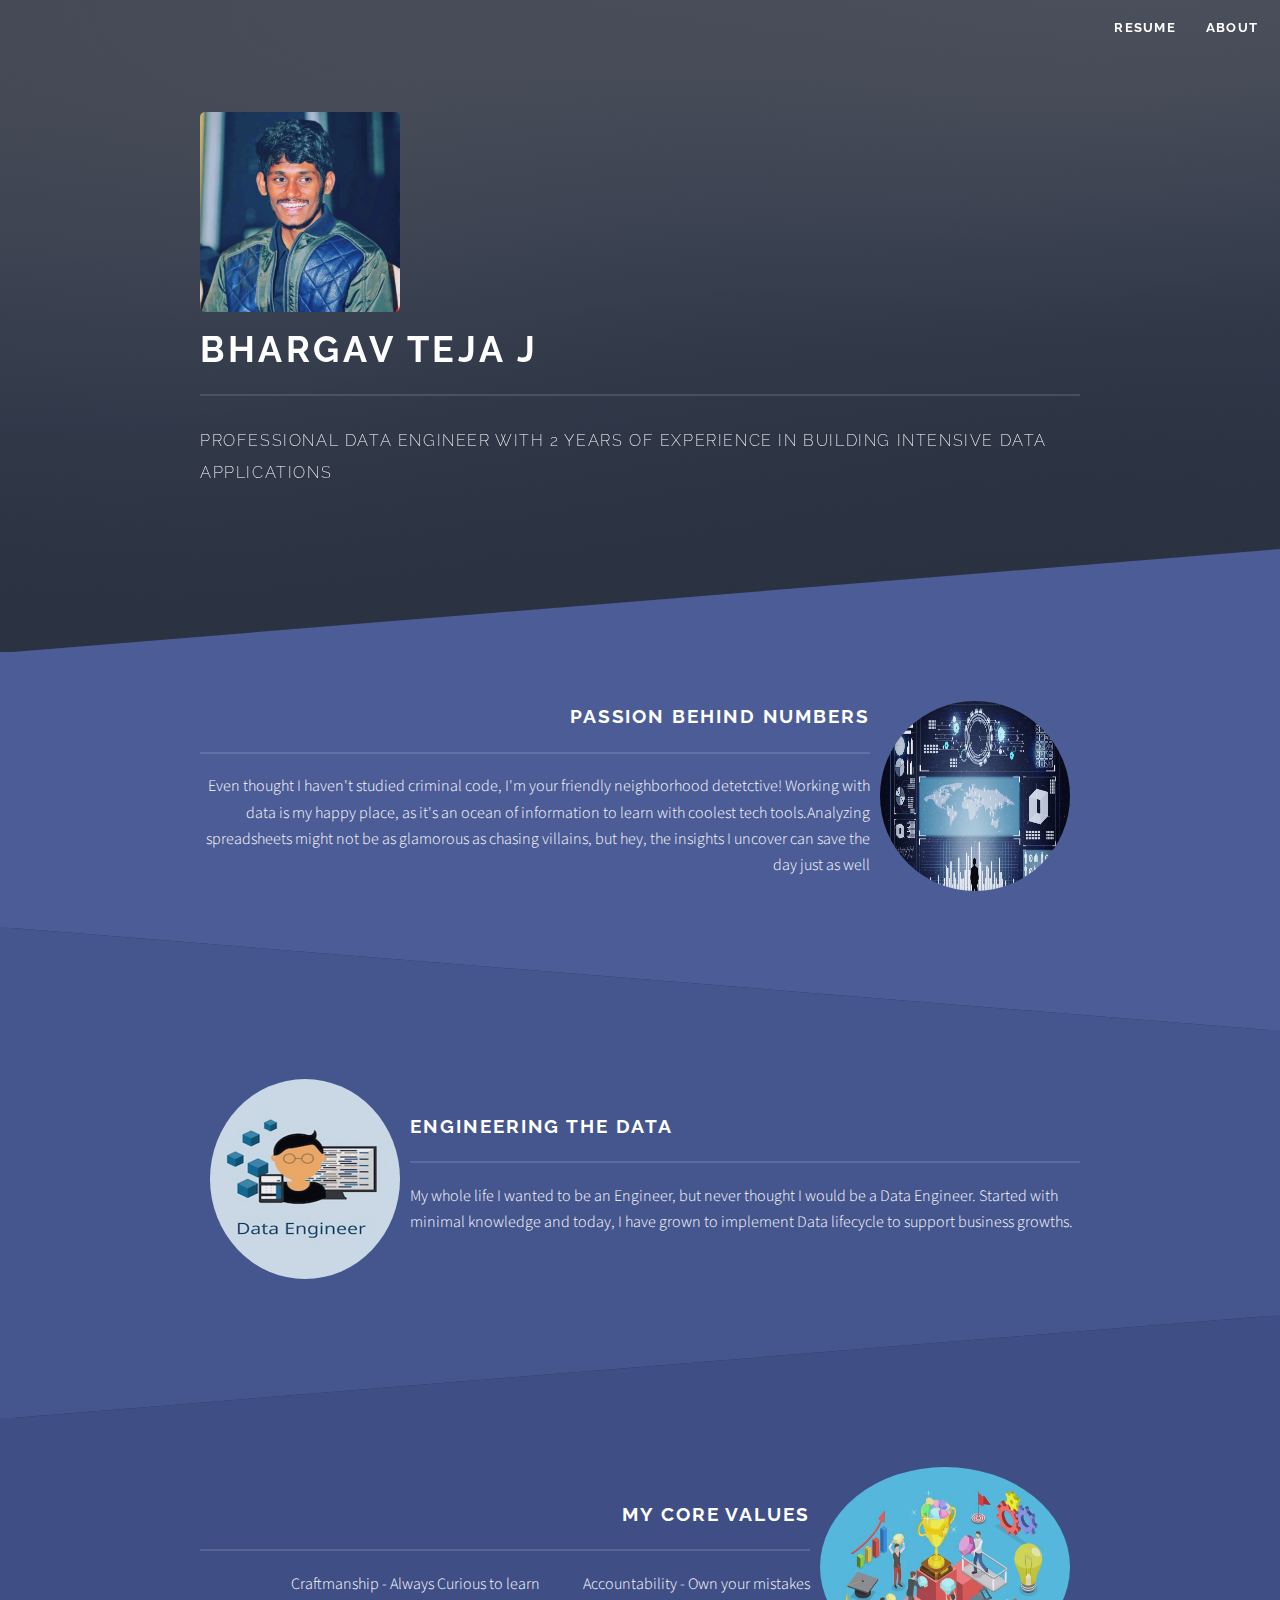
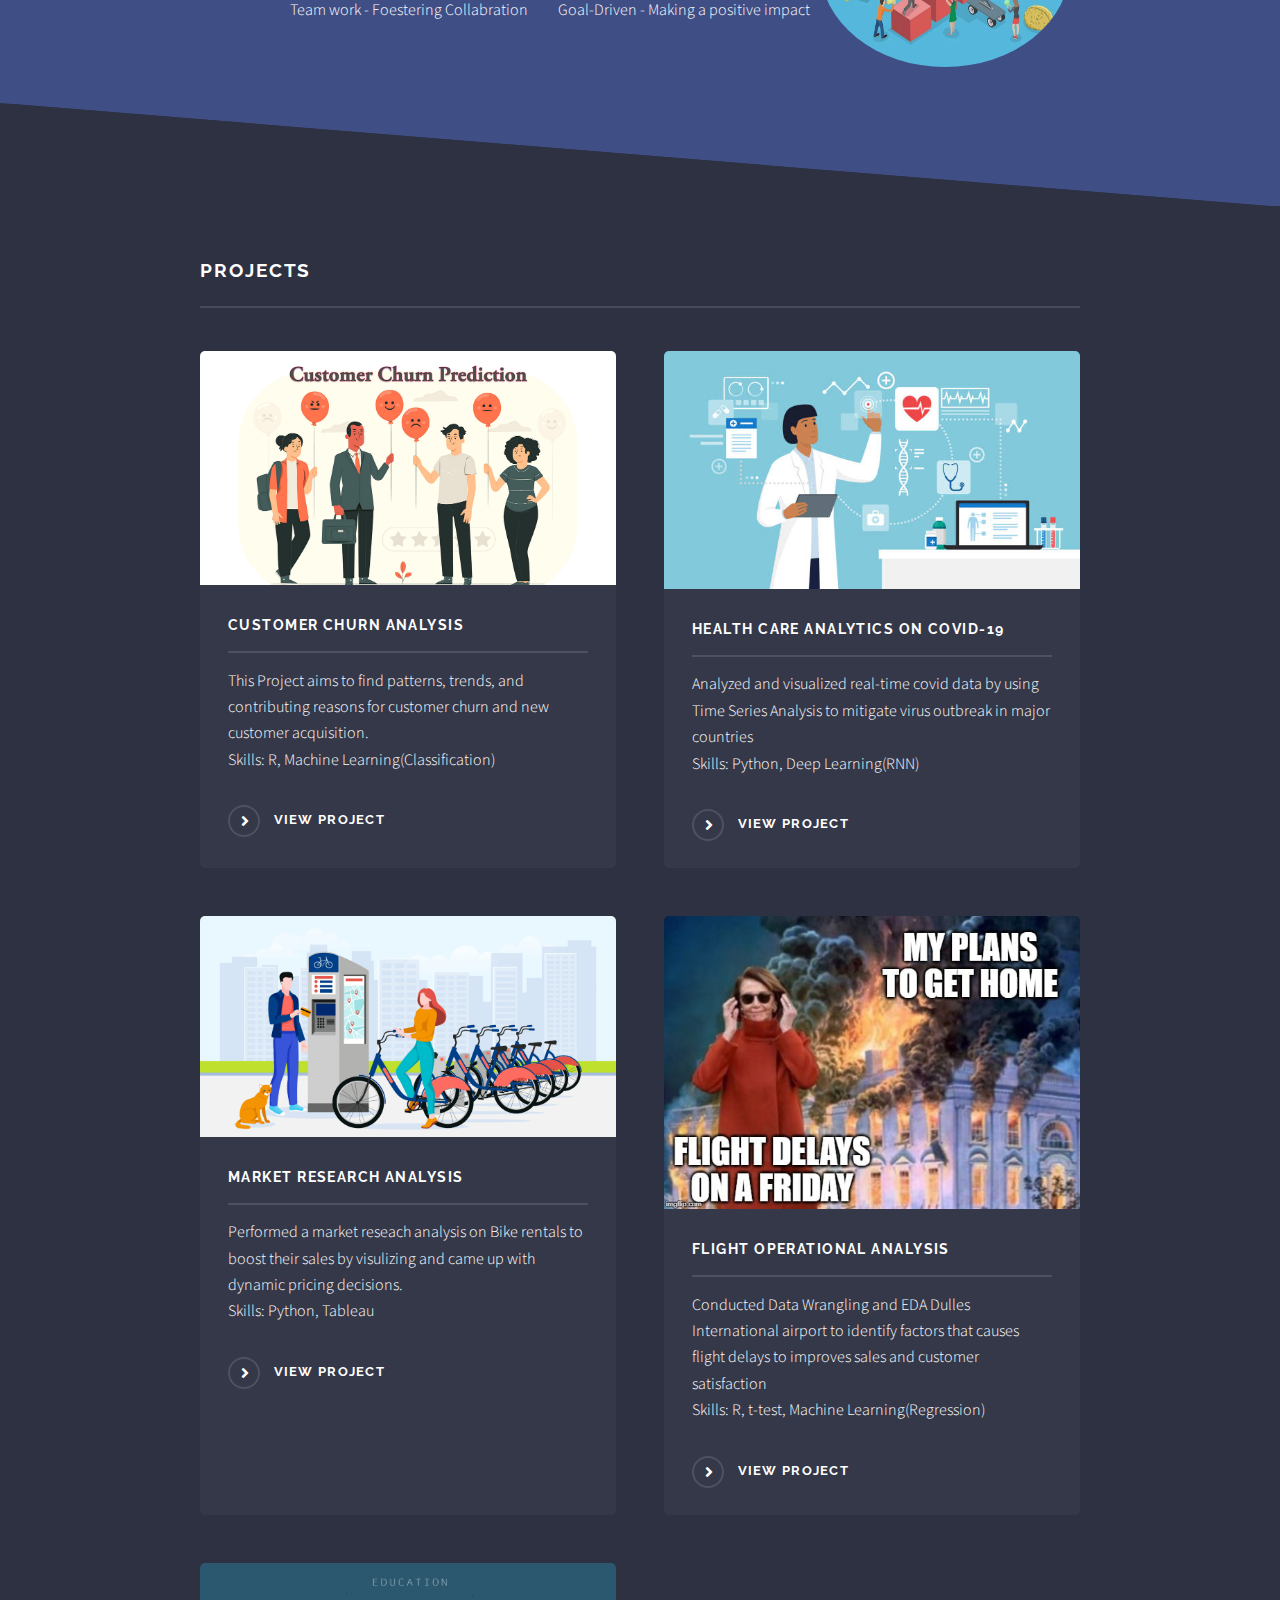
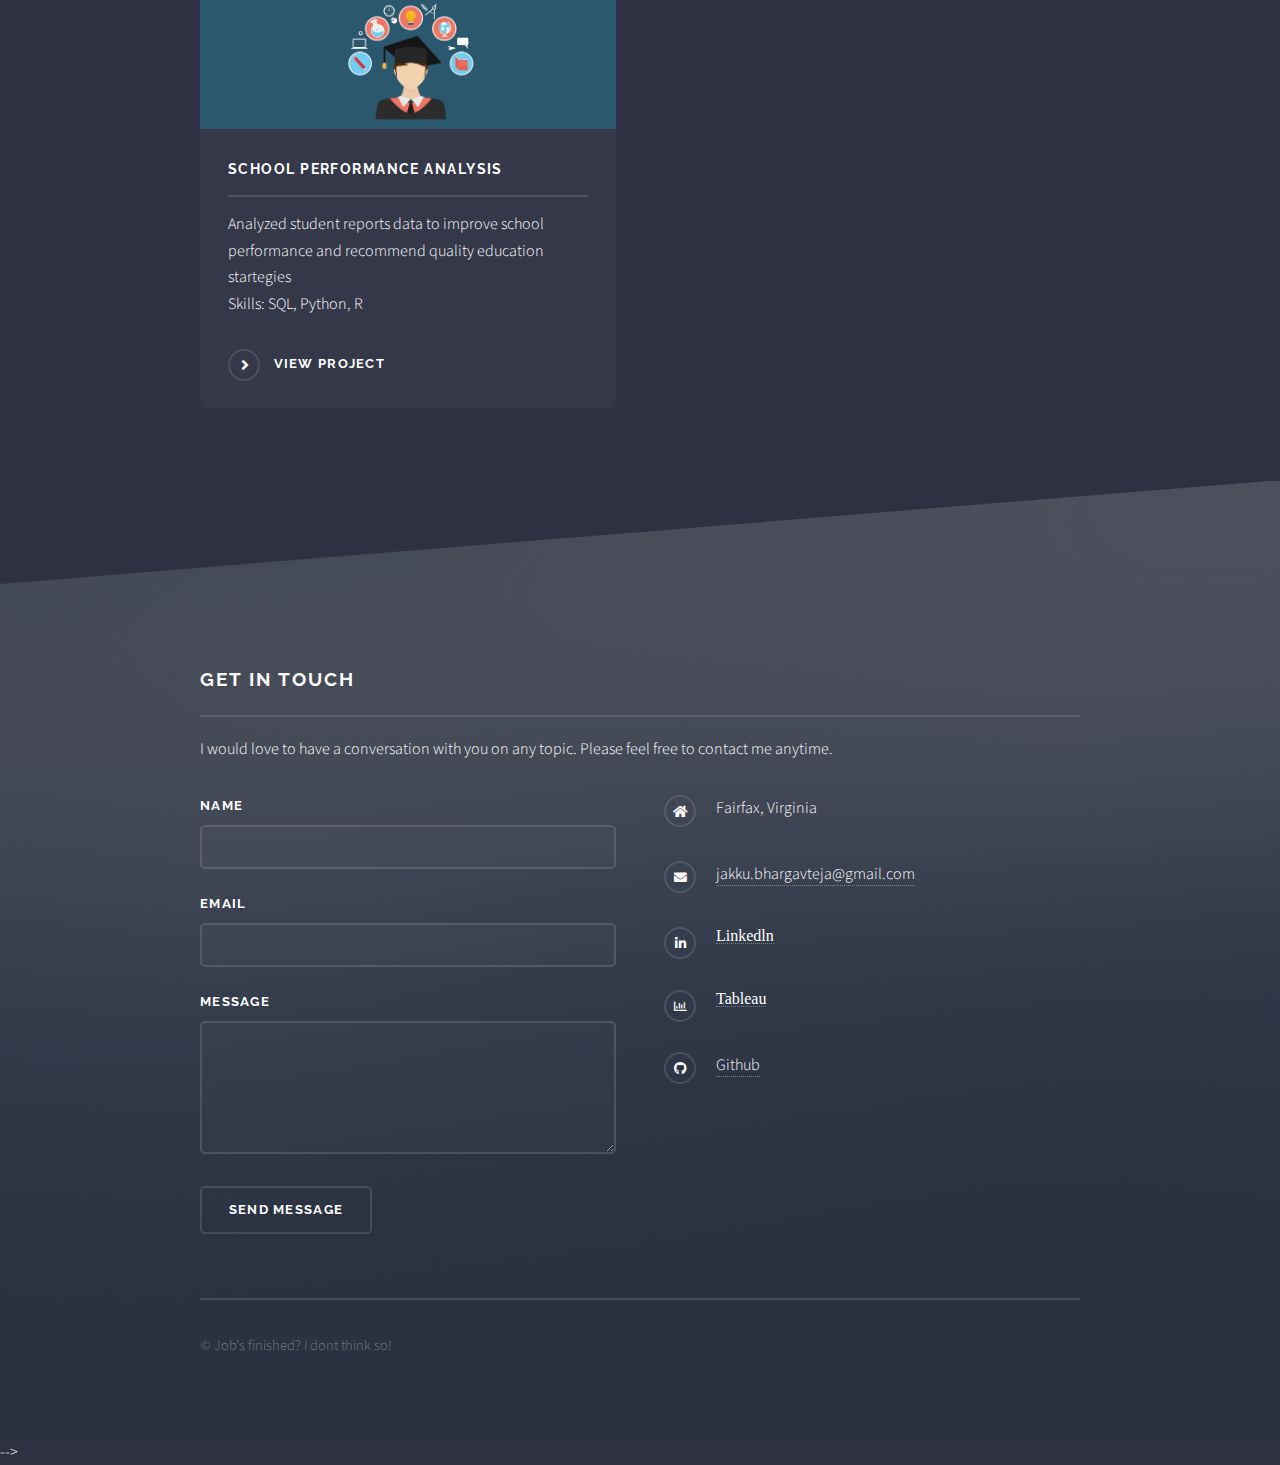
==== index.html @ 0b7c2b97 "Add files via upload" ====
<!DOCTYPE HTML>
<!--
	Solid State by HTML5 UP
	html5up.net | @ajlkn
	Free for personal and commercial use under the CCA 3.0 license (html5up.net/license)
-->
<html>
	<head>
		<title>Bhargav's Portfolio</title>
		<meta charset="utf-8" />
		<meta name="viewport" content="width=device-width, initial-scale=1, user-scalable=no" />
		<link rel="stylesheet" href="assets/css/main.css" />
		<noscript><link rel="stylesheet" href="assets/css/noscript.css" /></noscript>
	</head>
	<body class="is-preload">

		<!-- Page Wrapper -->
			<div id="page-wrapper">

				<!-- Header -->
					<header id="header" class="alt">
						<h1><a href="index.html">Bhargav's Portfolio</a></h1>
						<nav>
							<a href="assets/Files/BhargavTejaJakkuResume_DEE.pdf" download = "BhargavTeja_Resume.pdf">Resume</a>
							<a href="elements.html">About</a>
						</nav>
					</header>

				<!-- Banner -->
					<section id="banner">
						<div class="inner">
							<a href="#" class="image"><img src="images/1708032624668.jpg" alt="" style="width: 200px; height: 200px;" /></a>
							<h2>Bhargav Teja J</h2>
							<p>Professional Data Engineer with 2 years of experience in building intensive Data applications</p>
						</div>
					</section>

				<!-- Wrapper -->
					<section id="wrapper">

						<!-- One -->
							<section id="one" class="wrapper spotlight style1">
								<div class="inner">
									<img src="images/data_dect.webp" alt="" style="width: 190px; height: 190px; border-radius: 60%; margin: 10px; position: relative; top: -10px; opacity: 0.9;" />
									<div class="content">
										<h2 class="major">Passion behind Numbers</h2>
										<p>Even thought I haven't studied criminal code, I'm your friendly neighborhood detetctive! Working with data is my happy place, as it's an ocean of information to learn with coolest tech tools.Analyzing spreadsheets might not be as glamorous as chasing villains, but hey, the insights I uncover can save the day just as well</p>
									</div>
								</div>
							</section>

						<!-- Two -->
							<section id="two" class="wrapper alt spotlight style2">
								<div class="inner">
									<img src="images/Data_eng.png" alt="" style="width: 250px; height: 200px; border-radius: 50%; margin: 10px; top: -10px; position: relative; opacity: 0.9;" />
									<div class="content">
										<h2 class="major">Engineering The Data</h2>
										<p> My whole life I wanted to be an Engineer, but never thought I would be a Data Engineer. Started with minimal knowledge and today, I have grown to implement Data lifecycle to support business growths.</p>
									</div>
								</div>
							</section>

						<!-- Three -->
							<section id="three" class="wrapper spotlight style3">
								<div class="inner">
									<img src="images/core-values-business1.jpg" alt="" style="width: 250px; height: 200px; border-radius: 50%; margin: 10px; top: -10px; position: relative; opacity: 0.9;" />
									<div class="content">
										<h2 class="major">My Core Values</h2>
										<p>Craftmanship - Always Curious to learn &emsp;&ensp;&emsp;Accountability - Own your mistakes<br>Team work - Foestering Collabration &emsp;&ensp; Goal-Driven - Making a positive impact</p>
									</div>
								</div>
							</section>

						<!-- Four -->
							<section id="four" class="wrapper alt style1">
								<div class="inner">
									<h2 class="major">Projects</h2>
									<section class="features">
										<article>
											<a href="#" class="image"><img src="images/Customer_Churn.png" alt="" /></a>
											<h3 class="major">Customer Churn Analysis</h3>
											<p>This Project aims to find patterns, trends, and contributing reasons for customer churn and new customer acquisition.<br> Skills: R, Machine Learning(Classification)</p>
											<a href="https://github.com/BhargavJakku/Customer-Risk-and-Churn-Analysis" target="_blank" rel="noopener noreferrer" class="special">view project</a>
										</article>
										<article>
											<a href="#" class="image"><img src="images/Health_care.jpeg" alt="" /></a>
											<h3 class="major">Health Care Analytics on Covid-19</h3>
											<p> Analyzed and visualized real-time covid data by using Time Series Analysis to mitigate virus outbreak in major countries<br> Skills: Python, Deep Learning(RNN)</p>
											<a href="https://github.com/BhargavJakku/Healthcare-Analytics-on-Covid-19" target="_blank" rel="noopener noreferrer" class="special">View Project</a>
										</article>
										<article>
											<a href="#" class="image"><img src="images/Bike_rental.png" alt="" /></a>
											<h3 class="major">Market Research Analysis</h3>
											<p>Performed a market reseach analysis on Bike rentals to boost their sales by visulizing and came up with dynamic pricing decisions.<br> Skills: Python, Tableau</p>
											<a href="https://public.tableau.com/app/profile/bhargavteja.jakku/viz/MakertAnalyticsonSouelBikeRentals/Dashboard" target="_blank" rel="noopener noreferrer" class="special">View Project</a>
										</article>
										<article>
											<a href="#" class="image"><img src="images/Flight-Delay-memes-about-Nancy.jpg" alt="" /></a>
											<h3 class="major">Flight Operational Analysis</h3>
											<p> Conducted Data Wrangling and EDA Dulles International airport to identify  factors that causes flight delays to improves sales and customer satisfaction<br> Skills: R, t-test, Machine Learning(Regression)</p>
											<a href="https://github.com/BhargavJakku/Flight-Operational-Analysis" target="_blank" rel="noopener noreferrer" class="special">View Project</a>
										</article>
										<article>
											<a href="#" class="image"><img src="images/ed-tech.png" alt="" /></a>
											<h3 class="major">School Performance Analysis</h3>
											<p>Analyzed student reports data to improve school performance and recommend quality education startegies<br> Skills: SQL, Python, R</p>
											<a href="https://github.com/BhargavJakku/School-performance-Analysis" target="_blank" rel="noopener noreferrer" class="special">View Project</a>
										</article>
								</div>
							</section>

					</section>

				<!--Footer-->
					<section id="footer">
						<div class="inner">
							<h2 class="major">Get in touch</h2>
							<p> I would love to have a conversation with you on any topic. Please feel free to contact me anytime.</p>
							<form method="post" action="https://api.web3forms.com/submit" method="POST">
								<div class="fields">
									<input type="hidden" name="access_key" value="57be9aa1-e56a-416b-a1aa-7391b5fc5b4b">
									<div class="field">
										<label for="name">Name</label>
										<input type="text" name="name" id="name" />
									</div>
									<div class="field">
										<label for="email">Email</label>
										<input type="email" name="email" id="email" />
									</div>
									<div class="field">
										<label for="message">Message</label>
										<textarea name="message" id="message" rows="4"></textarea>
									</div>
								</div>
								<ul class="actions">
									<li><input type="submit" value="Send Message" /></li>
								</ul>
							</form>
							<ul class="contact">
								<li class="icon solid fa-home">
									Fairfax, Virginia
								</li>
								<li class="icon solid fa-envelope"><a href="mailto:jakku.bhargavteja@gmail.com">jakku.bhargavteja@gmail.com</a></li>
								<li class="icon brands fab fa-linkedin-in"><a href="https://www.linkedin.com/in/bhargavtejajakku/" target="_blank">Linkedln</a></li> <br>
								<li class="far fa-chart-bar"><a href="https://public.tableau.com/app/profile/bhargavteja.jakku/vizzes" target="_blank">Tableau</a></li>
								<li class="icon brands fa-github"><a href="https://github.com/BhargavJakku" target="_blank">Github</a></li>
							</ul>
							<ul class="copyright">
								<li>&copy; Job's finished? I dont think so!</li>
							</ul>
						</div>
					</section>

			</div> -->

		<!-- Scripts -->
			<script src="assets/js/jquery.min.js"></script>
			<script src="assets/js/jquery.scrollex.min.js"></script>
			<script src="assets/js/browser.min.js"></script>
			<script src="assets/js/breakpoints.min.js"></script>
			<script src="assets/js/util.js"></script>
			<script src="assets/js/main.js"></script>

	</body>
</html>
---- assets/css/main.css ----
@import url(fontawesome-all.min.css);
@import url("https://fonts.googleapis.com/css?family=Raleway:200,700|Source+Sans+Pro:300,600,300italic,600italic");

/*
	Solid State by HTML5 UP
	html5up.net | @ajlkn
	Free for personal and commercial use under the CCA 3.0 license (html5up.net/license)
*/

html, body, div, span, applet, object,
iframe, h1, h2, h3, h4, h5, h6, p, blockquote,
pre, a, abbr, acronym, address, big, cite,
code, del, dfn, em, img, ins, kbd, q, s, samp,
small, strike, strong, sub, sup, tt, var, b,
u, i, center, dl, dt, dd, ol, ul, li, fieldset,
form, label, legend, table, caption, tbody,
tfoot, thead, tr, th, td, article, aside,
canvas, details, embed, figure, figcaption,
footer, header, hgroup, menu, nav, output, ruby,
section, summary, time, mark, audio, video {
	margin: 0;
	padding: 0;
	border: 0;
	font-size: 100%;
	font: inherit;
	vertical-align: baseline;}

article, aside, details, figcaption, figure,
footer, header, hgroup, menu, nav, section {
	display: block;}

body {
	line-height: 1;
}

ol, ul {
	list-style: none;
}

blockquote, q {
	quotes: none;
}

	blockquote:before, blockquote:after, q:before, q:after {
		content: '';
		content: none;
	}

table {
	border-collapse: collapse;
	border-spacing: 0;
}

body {
	-webkit-text-size-adjust: none;
}

mark {
	background-color: transparent;
	color: inherit;
}

input::-moz-focus-inner {
	border: 0;
	padding: 0;
}

input, select, textarea {
	-moz-appearance: none;
	-webkit-appearance: none;
	-ms-appearance: none;
	appearance: none;
}

/* Basic */

	@-ms-viewport {
		width: device-width;
	}

	body {
		-ms-overflow-style: scrollbar;
	}

	@media screen and (max-width: 480px) {

		html, body {
			min-width: 320px;
		}

	}

	html {
		box-sizing: border-box;
	}

	*, *:before, *:after {
		box-sizing: inherit;
	}

	body {
		background-color: #2e3141;
		background-image: linear-gradient(to top, rgba(46, 49, 65, 0.8), rgba(46, 49, 65, 0.8)), url("../../images/bg.jpg");
		background-size: auto,
 cover;
		background-attachment: fixed,
 fixed;
		background-position: center,
 center;
	}

		body.is-preload *, body.is-preload *:before, body.is-preload *:after {
			-moz-animation: none !important;
			-webkit-animation: none !important;
			-ms-animation: none !important;
			animation: none !important;
			-moz-transition: none !important;
			-webkit-transition: none !important;
			-ms-transition: none !important;
			transition: none !important;
		}

/* Type */

	body, input, select, textarea {
		color: #ffffff;
		font-family: "Source Sans Pro", Helvetica, sans-serif;
		font-size: 16.5pt;
		font-weight: 300;
		line-height: 1.65;
	}

		@media screen and (max-width: 1680px) {

			body, input, select, textarea {
				font-size: 13pt;
			}

		}

		@media screen and (max-width: 1280px) {

			body, input, select, textarea {
				font-size: 12pt;
			}

		}

		@media screen and (max-width: 980px) {

			body, input, select, textarea {
				font-size: 12pt;
			}

		}

		@media screen and (max-width: 736px) {

			body, input, select, textarea {
				font-size: 12pt;
			}

		}

		@media screen and (max-width: 480px) {

			body, input, select, textarea {
				font-size: 12pt;
			}

		}

	a {
		-moz-transition: color 0.2s ease-in-out, border-bottom-color 0.2s ease-in-out;
		-webkit-transition: color 0.2s ease-in-out, border-bottom-color 0.2s ease-in-out;
		-ms-transition: color 0.2s ease-in-out, border-bottom-color 0.2s ease-in-out;
		transition: color 0.2s ease-in-out, border-bottom-color 0.2s ease-in-out;
		border-bottom: dotted 1px rgba(255, 255, 255, 0.35);
		color: #ffffff;
		text-decoration: none;
	}

		a:hover {
			border-bottom-color: transparent;
			color: #ffffff !important;
		}

		a.special:not(.button) {
			text-decoration: none;
			border-bottom: 0;
			display: block;
			font-family: Raleway, Helvetica, sans-serif;
			font-size: 0.8em;
			font-weight: 700;
			letter-spacing: 0.1em;
			margin: 0 0 2em 0;
			text-transform: uppercase;
		}

			a.special:not(.button):before {
				-moz-osx-font-smoothing: grayscale;
				-webkit-font-smoothing: antialiased;
				display: inline-block;
				font-style: normal;
				font-variant: normal;
				text-rendering: auto;
				line-height: 1;
				text-transform: none !important;
				font-family: 'Font Awesome 5 Free';
				font-weight: 900;
			}

			a.special:not(.button):before {
				-moz-transition: background-color 0.2s ease-in-out;
				-webkit-transition: background-color 0.2s ease-in-out;
				-ms-transition: background-color 0.2s ease-in-out;
				transition: background-color 0.2s ease-in-out;
				border-radius: 100%;
				border: solid 2px rgba(255, 255, 255, 0.125);
				content: '\f105';
				display: inline-block;
				font-size: 1.25em;
				height: 2em;
				line-height: 1.75em;
				margin-right: 0.85em;
				text-align: center;
				text-indent: 0.15em;
				vertical-align: middle;
				width: 2em;
			}

			a.special:not(.button):hover:before {
				background-color: rgba(255, 255, 255, 0.025);
			}

			a.special:not(.button):active:before {
				background-color: rgba(255, 255, 255, 0.075);
			}

	strong, b {
		color: #ffffff;
		font-weight: 600;
	}

	em, i {
		font-style: italic;
	}

	p {
		margin: 0 0 2em 0;
	}

	h1, h2, h3, h4, h5, h6 {
		color: #ffffff;
		font-family: Raleway, Helvetica, sans-serif;
		font-weight: 700;
		letter-spacing: 0.1em;
		margin: 0 0 1em 0;
		text-transform: uppercase;
	}

		h1 a, h2 a, h3 a, h4 a, h5 a, h6 a {
			color: inherit;
			text-decoration: none;
			border-bottom: 0;
		}

		h1 span, h2 span, h3 span, h4 span, h5 span, h6 span {
			font-weight: 200;
		}

		h1.major, h2.major, h3.major, h4.major, h5.major, h6.major {
			padding-bottom: 1em;
			border-bottom: solid 2px rgba(255, 255, 255, 0.125);
		}

	h2 {
		font-size: 1.2em;
	}

	h3 {
		font-size: 0.9em;
	}

	h4 {
		font-size: 0.7em;
	}

	h5 {
		font-size: 0.7em;
	}

	h6 {
		font-size: 0.7em;
	}

	@media screen and (max-width: 736px) {

		h2 {
			font-size: 1em;
		}

		h3 {
			font-size: 0.8em;
		}

	}

	sub {
		font-size: 0.8em;
		position: relative;
		top: 0.5em;
	}

	sup {
		font-size: 0.8em;
		position: relative;
		top: -0.5em;
	}

	blockquote {
		border-left: solid 4px rgba(255, 255, 255, 0.125);
		font-style: italic;
		margin: 0 0 2em 0;
		padding: 0.5em 0 0.5em 2em;
	}

	code {
		background: rgba(255, 255, 255, 0.025);
		border-radius: 5px;
		border: solid 2px rgba(255, 255, 255, 0.125);
		font-family: "Courier New", monospace;
		font-size: 0.9em;
		margin: 0 0.25em;
		padding: 0.25em 0.65em;
	}

	pre {
		-webkit-overflow-scrolling: touch;
		font-family: "Courier New", monospace;
		font-size: 0.9em;
		margin: 0 0 2em 0;
	}

		pre code {
			display: block;
			line-height: 1.75em;
			padding: 1em 1.5em;
			overflow-x: auto;
		}

	hr {
		border: 0;
		border-bottom: solid 2px rgba(255, 255, 255, 0.125);
		margin: 2.5em 0;
	}

		hr.major {
			margin: 4em 0;
		}

	.align-left {
		text-align: left;
	}

	.align-center {
		text-align: center;
	}

	.align-right {
		text-align: right;
	}

/* Row */

	.row {
		display: flex;
		flex-wrap: wrap;
		box-sizing: border-box;
		align-items: stretch;
	}

		.row > * {
			box-sizing: border-box;
		}

		.row.gtr-uniform > * > :last-child {
			margin-bottom: 0;
		}

		.row.aln-left {
			justify-content: flex-start;
		}

		.row.aln-center {
			justify-content: center;
		}

		.row.aln-right {
			justify-content: flex-end;
		}

		.row.aln-top {
			align-items: flex-start;
		}

		.row.aln-middle {
			align-items: center;
		}

		.row.aln-bottom {
			align-items: flex-end;
		}

		.row > .imp {
			order: -1;
		}

		.row > .col-1 {
			width: 8.33333%;
		}

		.row > .off-1 {
			margin-left: 8.33333%;
		}

		.row > .col-2 {
			width: 16.66667%;
		}

		.row > .off-2 {
			margin-left: 16.66667%;
		}

		.row > .col-3 {
			width: 25%;
		}

		.row > .off-3 {
			margin-left: 25%;
		}

		.row > .col-4 {
			width: 33.33333%;
		}

		.row > .off-4 {
			margin-left: 33.33333%;
		}

		.row > .col-5 {
			width: 41.66667%;
		}

		.row > .off-5 {
			margin-left: 41.66667%;
		}

		.row > .col-6 {
			width: 50%;
		}

		.row > .off-6 {
			margin-left: 50%;
		}

		.row > .col-7 {
			width: 58.33333%;
		}

		.row > .off-7 {
			margin-left: 58.33333%;
		}

		.row > .col-8 {
			width: 66.66667%;
		}

		.row > .off-8 {
			margin-left: 66.66667%;
		}

		.row > .col-9 {
			width: 75%;
		}

		.row > .off-9 {
			margin-left: 75%;
		}

		.row > .col-10 {
			width: 83.33333%;
		}

		.row > .off-10 {
			margin-left: 83.33333%;
		}

		.row > .col-11 {
			width: 91.66667%;
		}

		.row > .off-11 {
			margin-left: 91.66667%;
		}

		.row > .col-12 {
			width: 100%;
		}

		.row > .off-12 {
			margin-left: 100%;
		}

		.row.gtr-0 {
			margin-top: 0;
			margin-left: 0em;
		}

			.row.gtr-0 > * {
				padding: 0 0 0 0em;
			}

			.row.gtr-0.gtr-uniform {
				margin-top: 0em;
			}

				.row.gtr-0.gtr-uniform > * {
					padding-top: 0em;
				}

		.row.gtr-25 {
			margin-top: 0;
			margin-left: -0.4375em;
		}

			.row.gtr-25 > * {
				padding: 0 0 0 0.4375em;
			}

			.row.gtr-25.gtr-uniform {
				margin-top: -0.4375em;
			}

				.row.gtr-25.gtr-uniform > * {
					padding-top: 0.4375em;
				}

		.row.gtr-50 {
			margin-top: 0;
			margin-left: -0.875em;
		}

			.row.gtr-50 > * {
				padding: 0 0 0 0.875em;
			}

			.row.gtr-50.gtr-uniform {
				margin-top: -0.875em;
			}

				.row.gtr-50.gtr-uniform > * {
					padding-top: 0.875em;
				}

		.row {
			margin-top: 0;
			margin-left: -1.75em;
		}

			.row > * {
				padding: 0 0 0 1.75em;
			}

			.row.gtr-uniform {
				margin-top: -1.75em;
			}

				.row.gtr-uniform > * {
					padding-top: 1.75em;
				}

		.row.gtr-150 {
			margin-top: 0;
			margin-left: -2.625em;
		}

			.row.gtr-150 > * {
				padding: 0 0 0 2.625em;
			}

			.row.gtr-150.gtr-uniform {
				margin-top: -2.625em;
			}

				.row.gtr-150.gtr-uniform > * {
					padding-top: 2.625em;
				}

		.row.gtr-200 {
			margin-top: 0;
			margin-left: -3.5em;
		}

			.row.gtr-200 > * {
				padding: 0 0 0 3.5em;
			}

			.row.gtr-200.gtr-uniform {
				margin-top: -3.5em;
			}

				.row.gtr-200.gtr-uniform > * {
					padding-top: 3.5em;
				}

		@media screen and (max-width: 1680px) {

			.row {
				display: flex;
				flex-wrap: wrap;
				box-sizing: border-box;
				align-items: stretch;
			}

				.row > * {
					box-sizing: border-box;
				}

				.row.gtr-uniform > * > :last-child {
					margin-bottom: 0;
				}

				.row.aln-left {
					justify-content: flex-start;
				}

				.row.aln-center {
					justify-content: center;
				}

				.row.aln-right {
					justify-content: flex-end;
				}

				.row.aln-top {
					align-items: flex-start;
				}

				.row.aln-middle {
					align-items: center;
				}

				.row.aln-bottom {
					align-items: flex-end;
				}

				.row > .imp-xlarge {
					order: -1;
				}

				.row > .col-1-xlarge {
					width: 8.33333%;
				}

				.row > .off-1-xlarge {
					margin-left: 8.33333%;
				}

				.row > .col-2-xlarge {
					width: 16.66667%;
				}

				.row > .off-2-xlarge {
					margin-left: 16.66667%;
				}

				.row > .col-3-xlarge {
					width: 25%;
				}

				.row > .off-3-xlarge {
					margin-left: 25%;
				}

				.row > .col-4-xlarge {
					width: 33.33333%;
				}

				.row > .off-4-xlarge {
					margin-left: 33.33333%;
				}

				.row > .col-5-xlarge {
					width: 41.66667%;
				}

				.row > .off-5-xlarge {
					margin-left: 41.66667%;
				}

				.row > .col-6-xlarge {
					width: 50%;
				}

				.row > .off-6-xlarge {
					margin-left: 50%;
				}

				.row > .col-7-xlarge {
					width: 58.33333%;
				}

				.row > .off-7-xlarge {
					margin-left: 58.33333%;
				}

				.row > .col-8-xlarge {
					width: 66.66667%;
				}

				.row > .off-8-xlarge {
					margin-left: 66.66667%;
				}

				.row > .col-9-xlarge {
					width: 75%;
				}

				.row > .off-9-xlarge {
					margin-left: 75%;
				}

				.row > .col-10-xlarge {
					width: 83.33333%;
				}

				.row > .off-10-xlarge {
					margin-left: 83.33333%;
				}

				.row > .col-11-xlarge {
					width: 91.66667%;
				}

				.row > .off-11-xlarge {
					margin-left: 91.66667%;
				}

				.row > .col-12-xlarge {
					width: 100%;
				}

				.row > .off-12-xlarge {
					margin-left: 100%;
				}

				.row.gtr-0 {
					margin-top: 0;
					margin-left: 0em;
				}

					.row.gtr-0 > * {
						padding: 0 0 0 0em;
					}

					.row.gtr-0.gtr-uniform {
						margin-top: 0em;
					}

						.row.gtr-0.gtr-uniform > * {
							padding-top: 0em;
						}

				.row.gtr-25 {
					margin-top: 0;
					margin-left: -0.4375em;
				}

					.row.gtr-25 > * {
						padding: 0 0 0 0.4375em;
					}

					.row.gtr-25.gtr-uniform {
						margin-top: -0.4375em;
					}

						.row.gtr-25.gtr-uniform > * {
							padding-top: 0.4375em;
						}

				.row.gtr-50 {
					margin-top: 0;
					margin-left: -0.875em;
				}

					.row.gtr-50 > * {
						padding: 0 0 0 0.875em;
					}

					.row.gtr-50.gtr-uniform {
						margin-top: -0.875em;
					}

						.row.gtr-50.gtr-uniform > * {
							padding-top: 0.875em;
						}

				.row {
					margin-top: 0;
					margin-left: -1.75em;
				}

					.row > * {
						padding: 0 0 0 1.75em;
					}

					.row.gtr-uniform {
						margin-top: -1.75em;
					}

						.row.gtr-uniform > * {
							padding-top: 1.75em;
						}

				.row.gtr-150 {
					margin-top: 0;
					margin-left: -2.625em;
				}

					.row.gtr-150 > * {
						padding: 0 0 0 2.625em;
					}

					.row.gtr-150.gtr-uniform {
						margin-top: -2.625em;
					}

						.row.gtr-150.gtr-uniform > * {
							padding-top: 2.625em;
						}

				.row.gtr-200 {
					margin-top: 0;
					margin-left: -3.5em;
				}

					.row.gtr-200 > * {
						padding: 0 0 0 3.5em;
					}

					.row.gtr-200.gtr-uniform {
						margin-top: -3.5em;
					}

						.row.gtr-200.gtr-uniform > * {
							padding-top: 3.5em;
						}

		}

		@media screen and (max-width: 1280px) {

			.row {
				display: flex;
				flex-wrap: wrap;
				box-sizing: border-box;
				align-items: stretch;
			}

				.row > * {
					box-sizing: border-box;
				}

				.row.gtr-uniform > * > :last-child {
					margin-bottom: 0;
				}

				.row.aln-left {
					justify-content: flex-start;
				}

				.row.aln-center {
					justify-content: center;
				}

				.row.aln-right {
					justify-content: flex-end;
				}

				.row.aln-top {
					align-items: flex-start;
				}

				.row.aln-middle {
					align-items: center;
				}

				.row.aln-bottom {
					align-items: flex-end;
				}

				.row > .imp-large {
					order: -1;
				}

				.row > .col-1-large {
					width: 8.33333%;
				}

				.row > .off-1-large {
					margin-left: 8.33333%;
				}

				.row > .col-2-large {
					width: 16.66667%;
				}

				.row > .off-2-large {
					margin-left: 16.66667%;
				}

				.row > .col-3-large {
					width: 25%;
				}

				.row > .off-3-large {
					margin-left: 25%;
				}

				.row > .col-4-large {
					width: 33.33333%;
				}

				.row > .off-4-large {
					margin-left: 33.33333%;
				}

				.row > .col-5-large {
					width: 41.66667%;
				}

				.row > .off-5-large {
					margin-left: 41.66667%;
				}

				.row > .col-6-large {
					width: 50%;
				}

				.row > .off-6-large {
					margin-left: 50%;
				}

				.row > .col-7-large {
					width: 58.33333%;
				}

				.row > .off-7-large {
					margin-left: 58.33333%;
				}

				.row > .col-8-large {
					width: 66.66667%;
				}

				.row > .off-8-large {
					margin-left: 66.66667%;
				}

				.row > .col-9-large {
					width: 75%;
				}

				.row > .off-9-large {
					margin-left: 75%;
				}

				.row > .col-10-large {
					width: 83.33333%;
				}

				.row > .off-10-large {
					margin-left: 83.33333%;
				}

				.row > .col-11-large {
					width: 91.66667%;
				}

				.row > .off-11-large {
					margin-left: 91.66667%;
				}

				.row > .col-12-large {
					width: 100%;
				}

				.row > .off-12-large {
					margin-left: 100%;
				}

				.row.gtr-0 {
					margin-top: 0;
					margin-left: 0em;
				}

					.row.gtr-0 > * {
						padding: 0 0 0 0em;
					}

					.row.gtr-0.gtr-uniform {
						margin-top: 0em;
					}

						.row.gtr-0.gtr-uniform > * {
							padding-top: 0em;
						}

				.row.gtr-25 {
					margin-top: 0;
					margin-left: -0.4375em;
				}

					.row.gtr-25 > * {
						padding: 0 0 0 0.4375em;
					}

					.row.gtr-25.gtr-uniform {
						margin-top: -0.4375em;
					}

						.row.gtr-25.gtr-uniform > * {
							padding-top: 0.4375em;
						}

				.row.gtr-50 {
					margin-top: 0;
					margin-left: -0.875em;
				}

					.row.gtr-50 > * {
						padding: 0 0 0 0.875em;
					}

					.row.gtr-50.gtr-uniform {
						margin-top: -0.875em;
					}

						.row.gtr-50.gtr-uniform > * {
							padding-top: 0.875em;
						}

				.row {
					margin-top: 0;
					margin-left: -1.75em;
				}

					.row > * {
						padding: 0 0 0 1.75em;
					}

					.row.gtr-uniform {
						margin-top: -1.75em;
					}

						.row.gtr-uniform > * {
							padding-top: 1.75em;
						}

				.row.gtr-150 {
					margin-top: 0;
					margin-left: -2.625em;
				}

					.row.gtr-150 > * {
						padding: 0 0 0 2.625em;
					}

					.row.gtr-150.gtr-uniform {
						margin-top: -2.625em;
					}

						.row.gtr-150.gtr-uniform > * {
							padding-top: 2.625em;
						}

				.row.gtr-200 {
					margin-top: 0;
					margin-left: -3.5em;
				}

					.row.gtr-200 > * {
						padding: 0 0 0 3.5em;
					}

					.row.gtr-200.gtr-uniform {
						margin-top: -3.5em;
					}

						.row.gtr-200.gtr-uniform > * {
							padding-top: 3.5em;
						}

		}

		@media screen and (max-width: 980px) {

			.row {
				display: flex;
				flex-wrap: wrap;
				box-sizing: border-box;
				align-items: stretch;
			}

				.row > * {
					box-sizing: border-box;
				}

				.row.gtr-uniform > * > :last-child {
					margin-bottom: 0;
				}

				.row.aln-left {
					justify-content: flex-start;
				}

				.row.aln-center {
					justify-content: center;
				}

				.row.aln-right {
					justify-content: flex-end;
				}

				.row.aln-top {
					align-items: flex-start;
				}

				.row.aln-middle {
					align-items: center;
				}

				.row.aln-bottom {
					align-items: flex-end;
				}

				.row > .imp-medium {
					order: -1;
				}

				.row > .col-1-medium {
					width: 8.33333%;
				}

				.row > .off-1-medium {
					margin-left: 8.33333%;
				}

				.row > .col-2-medium {
					width: 16.66667%;
				}

				.row > .off-2-medium {
					margin-left: 16.66667%;
				}

				.row > .col-3-medium {
					width: 25%;
				}

				.row > .off-3-medium {
					margin-left: 25%;
				}

				.row > .col-4-medium {
					width: 33.33333%;
				}

				.row > .off-4-medium {
					margin-left: 33.33333%;
				}

				.row > .col-5-medium {
					width: 41.66667%;
				}

				.row > .off-5-medium {
					margin-left: 41.66667%;
				}

				.row > .col-6-medium {
					width: 50%;
				}

				.row > .off-6-medium {
					margin-left: 50%;
				}

				.row > .col-7-medium {
					width: 58.33333%;
				}

				.row > .off-7-medium {
					margin-left: 58.33333%;
				}

				.row > .col-8-medium {
					width: 66.66667%;
				}

				.row > .off-8-medium {
					margin-left: 66.66667%;
				}

				.row > .col-9-medium {
					width: 75%;
				}

				.row > .off-9-medium {
					margin-left: 75%;
				}

				.row > .col-10-medium {
					width: 83.33333%;
				}

				.row > .off-10-medium {
					margin-left: 83.33333%;
				}

				.row > .col-11-medium {
					width: 91.66667%;
				}

				.row > .off-11-medium {
					margin-left: 91.66667%;
				}

				.row > .col-12-medium {
					width: 100%;
				}

				.row > .off-12-medium {
					margin-left: 100%;
				}

				.row.gtr-0 {
					margin-top: 0;
					margin-left: 0em;
				}

					.row.gtr-0 > * {
						padding: 0 0 0 0em;
					}

					.row.gtr-0.gtr-uniform {
						margin-top: 0em;
					}

						.row.gtr-0.gtr-uniform > * {
							padding-top: 0em;
						}

				.row.gtr-25 {
					margin-top: 0;
					margin-left: -0.4375em;
				}

					.row.gtr-25 > * {
						padding: 0 0 0 0.4375em;
					}

					.row.gtr-25.gtr-uniform {
						margin-top: -0.4375em;
					}

						.row.gtr-25.gtr-uniform > * {
							padding-top: 0.4375em;
						}

				.row.gtr-50 {
					margin-top: 0;
					margin-left: -0.875em;
				}

					.row.gtr-50 > * {
						padding: 0 0 0 0.875em;
					}

					.row.gtr-50.gtr-uniform {
						margin-top: -0.875em;
					}

						.row.gtr-50.gtr-uniform > * {
							padding-top: 0.875em;
						}

				.row {
					margin-top: 0;
					margin-left: -1.75em;
				}

					.row > * {
						padding: 0 0 0 1.75em;
					}

					.row.gtr-uniform {
						margin-top: -1.75em;
					}

						.row.gtr-uniform > * {
							padding-top: 1.75em;
						}

				.row.gtr-150 {
					margin-top: 0;
					margin-left: -2.625em;
				}

					.row.gtr-150 > * {
						padding: 0 0 0 2.625em;
					}

					.row.gtr-150.gtr-uniform {
						margin-top: -2.625em;
					}

						.row.gtr-150.gtr-uniform > * {
							padding-top: 2.625em;
						}

				.row.gtr-200 {
					margin-top: 0;
					margin-left: -3.5em;
				}

					.row.gtr-200 > * {
						padding: 0 0 0 3.5em;
					}

					.row.gtr-200.gtr-uniform {
						margin-top: -3.5em;
					}

						.row.gtr-200.gtr-uniform > * {
							padding-top: 3.5em;
						}

		}

		@media screen and (max-width: 736px) {

			.row {
				display: flex;
				flex-wrap: wrap;
				box-sizing: border-box;
				align-items: stretch;
			}

				.row > * {
					box-sizing: border-box;
				}

				.row.gtr-uniform > * > :last-child {
					margin-bottom: 0;
				}

				.row.aln-left {
					justify-content: flex-start;
				}

				.row.aln-center {
					justify-content: center;
				}

				.row.aln-right {
					justify-content: flex-end;
				}

				.row.aln-top {
					align-items: flex-start;
				}

				.row.aln-middle {
					align-items: center;
				}

				.row.aln-bottom {
					align-items: flex-end;
				}

				.row > .imp-small {
					order: -1;
				}

				.row > .col-1-small {
					width: 8.33333%;
				}

				.row > .off-1-small {
					margin-left: 8.33333%;
				}

				.row > .col-2-small {
					width: 16.66667%;
				}

				.row > .off-2-small {
					margin-left: 16.66667%;
				}

				.row > .col-3-small {
					width: 25%;
				}

				.row > .off-3-small {
					margin-left: 25%;
				}

				.row > .col-4-small {
					width: 33.33333%;
				}

				.row > .off-4-small {
					margin-left: 33.33333%;
				}

				.row > .col-5-small {
					width: 41.66667%;
				}

				.row > .off-5-small {
					margin-left: 41.66667%;
				}

				.row > .col-6-small {
					width: 50%;
				}

				.row > .off-6-small {
					margin-left: 50%;
				}

				.row > .col-7-small {
					width: 58.33333%;
				}

				.row > .off-7-small {
					margin-left: 58.33333%;
				}

				.row > .col-8-small {
					width: 66.66667%;
				}

				.row > .off-8-small {
					margin-left: 66.66667%;
				}

				.row > .col-9-small {
					width: 75%;
				}

				.row > .off-9-small {
					margin-left: 75%;
				}

				.row > .col-10-small {
					width: 83.33333%;
				}

				.row > .off-10-small {
					margin-left: 83.33333%;
				}

				.row > .col-11-small {
					width: 91.66667%;
				}

				.row > .off-11-small {
					margin-left: 91.66667%;
				}

				.row > .col-12-small {
					width: 100%;
				}

				.row > .off-12-small {
					margin-left: 100%;
				}

				.row.gtr-0 {
					margin-top: 0;
					margin-left: 0em;
				}

					.row.gtr-0 > * {
						padding: 0 0 0 0em;
					}

					.row.gtr-0.gtr-uniform {
						margin-top: 0em;
					}

						.row.gtr-0.gtr-uniform > * {
							padding-top: 0em;
						}

				.row.gtr-25 {
					margin-top: 0;
					margin-left: -0.3125em;
				}

					.row.gtr-25 > * {
						padding: 0 0 0 0.3125em;
					}

					.row.gtr-25.gtr-uniform {
						margin-top: -0.3125em;
					}

						.row.gtr-25.gtr-uniform > * {
							padding-top: 0.3125em;
						}

				.row.gtr-50 {
					margin-top: 0;
					margin-left: -0.625em;
				}

					.row.gtr-50 > * {
						padding: 0 0 0 0.625em;
					}

					.row.gtr-50.gtr-uniform {
						margin-top: -0.625em;
					}

						.row.gtr-50.gtr-uniform > * {
							padding-top: 0.625em;
						}

				.row {
					margin-top: 0;
					margin-left: -1.25em;
				}

					.row > * {
						padding: 0 0 0 1.25em;
					}

					.row.gtr-uniform {
						margin-top: -1.25em;
					}

						.row.gtr-uniform > * {
							padding-top: 1.25em;
						}

				.row.gtr-150 {
					margin-top: 0;
					margin-left: -1.875em;
				}

					.row.gtr-150 > * {
						padding: 0 0 0 1.875em;
					}

					.row.gtr-150.gtr-uniform {
						margin-top: -1.875em;
					}

						.row.gtr-150.gtr-uniform > * {
							padding-top: 1.875em;
						}

				.row.gtr-200 {
					margin-top: 0;
					margin-left: -2.5em;
				}

					.row.gtr-200 > * {
						padding: 0 0 0 2.5em;
					}

					.row.gtr-200.gtr-uniform {
						margin-top: -2.5em;
					}

						.row.gtr-200.gtr-uniform > * {
							padding-top: 2.5em;
						}

		}

		@media screen and (max-width: 480px) {

			.row {
				display: flex;
				flex-wrap: wrap;
				box-sizing: border-box;
				align-items: stretch;
			}

				.row > * {
					box-sizing: border-box;
				}

				.row.gtr-uniform > * > :last-child {
					margin-bottom: 0;
				}

				.row.aln-left {
					justify-content: flex-start;
				}

				.row.aln-center {
					justify-content: center;
				}

				.row.aln-right {
					justify-content: flex-end;
				}

				.row.aln-top {
					align-items: flex-start;
				}

				.row.aln-middle {
					align-items: center;
				}

				.row.aln-bottom {
					align-items: flex-end;
				}

				.row > .imp-xsmall {
					order: -1;
				}

				.row > .col-1-xsmall {
					width: 8.33333%;
				}

				.row > .off-1-xsmall {
					margin-left: 8.33333%;
				}

				.row > .col-2-xsmall {
					width: 16.66667%;
				}

				.row > .off-2-xsmall {
					margin-left: 16.66667%;
				}

				.row > .col-3-xsmall {
					width: 25%;
				}

				.row > .off-3-xsmall {
					margin-left: 25%;
				}

				.row > .col-4-xsmall {
					width: 33.33333%;
				}

				.row > .off-4-xsmall {
					margin-left: 33.33333%;
				}

				.row > .col-5-xsmall {
					width: 41.66667%;
				}

				.row > .off-5-xsmall {
					margin-left: 41.66667%;
				}

				.row > .col-6-xsmall {
					width: 50%;
				}

				.row > .off-6-xsmall {
					margin-left: 50%;
				}

				.row > .col-7-xsmall {
					width: 58.33333%;
				}

				.row > .off-7-xsmall {
					margin-left: 58.33333%;
				}

				.row > .col-8-xsmall {
					width: 66.66667%;
				}

				.row > .off-8-xsmall {
					margin-left: 66.66667%;
				}

				.row > .col-9-xsmall {
					width: 75%;
				}

				.row > .off-9-xsmall {
					margin-left: 75%;
				}

				.row > .col-10-xsmall {
					width: 83.33333%;
				}

				.row > .off-10-xsmall {
					margin-left: 83.33333%;
				}

				.row > .col-11-xsmall {
					width: 91.66667%;
				}

				.row > .off-11-xsmall {
					margin-left: 91.66667%;
				}

				.row > .col-12-xsmall {
					width: 100%;
				}

				.row > .off-12-xsmall {
					margin-left: 100%;
				}

				.row.gtr-0 {
					margin-top: 0;
					margin-left: 0em;
				}

					.row.gtr-0 > * {
						padding: 0 0 0 0em;
					}

					.row.gtr-0.gtr-uniform {
						margin-top: 0em;
					}

						.row.gtr-0.gtr-uniform > * {
							padding-top: 0em;
						}

				.row.gtr-25 {
					margin-top: 0;
					margin-left: -0.3125em;
				}

					.row.gtr-25 > * {
						padding: 0 0 0 0.3125em;
					}

					.row.gtr-25.gtr-uniform {
						margin-top: -0.3125em;
					}

						.row.gtr-25.gtr-uniform > * {
							padding-top: 0.3125em;
						}

				.row.gtr-50 {
					margin-top: 0;
					margin-left: -0.625em;
				}

					.row.gtr-50 > * {
						padding: 0 0 0 0.625em;
					}

					.row.gtr-50.gtr-uniform {
						margin-top: -0.625em;
					}

						.row.gtr-50.gtr-uniform > * {
							padding-top: 0.625em;
						}

				.row {
					margin-top: 0;
					margin-left: -1.25em;
				}

					.row > * {
						padding: 0 0 0 1.25em;
					}

					.row.gtr-uniform {
						margin-top: -1.25em;
					}

						.row.gtr-uniform > * {
							padding-top: 1.25em;
						}

				.row.gtr-150 {
					margin-top: 0;
					margin-left: -1.875em;
				}

					.row.gtr-150 > * {
						padding: 0 0 0 1.875em;
					}

					.row.gtr-150.gtr-uniform {
						margin-top: -1.875em;
					}

						.row.gtr-150.gtr-uniform > * {
							padding-top: 1.875em;
						}

				.row.gtr-200 {
					margin-top: 0;
					margin-left: -2.5em;
				}

					.row.gtr-200 > * {
						padding: 0 0 0 2.5em;
					}

					.row.gtr-200.gtr-uniform {
						margin-top: -2.5em;
					}

						.row.gtr-200.gtr-uniform > * {
							padding-top: 2.5em;
						}

		}

		@media screen and (max-width: 360px) {

			.row {
				display: flex;
				flex-wrap: wrap;
				box-sizing: border-box;
				align-items: stretch;
			}

				.row > * {
					box-sizing: border-box;
				}

				.row.gtr-uniform > * > :last-child {
					margin-bottom: 0;
				}

				.row.aln-left {
					justify-content: flex-start;
				}

				.row.aln-center {
					justify-content: center;
				}

				.row.aln-right {
					justify-content: flex-end;
				}

				.row.aln-top {
					align-items: flex-start;
				}

				.row.aln-middle {
					align-items: center;
				}

				.row.aln-bottom {
					align-items: flex-end;
				}

				.row > .imp-xxsmall {
					order: -1;
				}

				.row > .col-1-xxsmall {
					width: 8.33333%;
				}

				.row > .off-1-xxsmall {
					margin-left: 8.33333%;
				}

				.row > .col-2-xxsmall {
					width: 16.66667%;
				}

				.row > .off-2-xxsmall {
					margin-left: 16.66667%;
				}

				.row > .col-3-xxsmall {
					width: 25%;
				}

				.row > .off-3-xxsmall {
					margin-left: 25%;
				}

				.row > .col-4-xxsmall {
					width: 33.33333%;
				}

				.row > .off-4-xxsmall {
					margin-left: 33.33333%;
				}

				.row > .col-5-xxsmall {
					width: 41.66667%;
				}

				.row > .off-5-xxsmall {
					margin-left: 41.66667%;
				}

				.row > .col-6-xxsmall {
					width: 50%;
				}

				.row > .off-6-xxsmall {
					margin-left: 50%;
				}

				.row > .col-7-xxsmall {
					width: 58.33333%;
				}

				.row > .off-7-xxsmall {
					margin-left: 58.33333%;
				}

				.row > .col-8-xxsmall {
					width: 66.66667%;
				}

				.row > .off-8-xxsmall {
					margin-left: 66.66667%;
				}

				.row > .col-9-xxsmall {
					width: 75%;
				}

				.row > .off-9-xxsmall {
					margin-left: 75%;
				}

				.row > .col-10-xxsmall {
					width: 83.33333%;
				}

				.row > .off-10-xxsmall {
					margin-left: 83.33333%;
				}

				.row > .col-11-xxsmall {
					width: 91.66667%;
				}

				.row > .off-11-xxsmall {
					margin-left: 91.66667%;
				}

				.row > .col-12-xxsmall {
					width: 100%;
				}

				.row > .off-12-xxsmall {
					margin-left: 100%;
				}

				.row.gtr-0 {
					margin-top: 0;
					margin-left: 0em;
				}

					.row.gtr-0 > * {
						padding: 0 0 0 0em;
					}

					.row.gtr-0.gtr-uniform {
						margin-top: 0em;
					}

						.row.gtr-0.gtr-uniform > * {
							padding-top: 0em;
						}

				.row.gtr-25 {
					margin-top: 0;
					margin-left: -0.3125em;
				}

					.row.gtr-25 > * {
						padding: 0 0 0 0.3125em;
					}

					.row.gtr-25.gtr-uniform {
						margin-top: -0.3125em;
					}

						.row.gtr-25.gtr-uniform > * {
							padding-top: 0.3125em;
						}

				.row.gtr-50 {
					margin-top: 0;
					margin-left: -0.625em;
				}

					.row.gtr-50 > * {
						padding: 0 0 0 0.625em;
					}

					.row.gtr-50.gtr-uniform {
						margin-top: -0.625em;
					}

						.row.gtr-50.gtr-uniform > * {
							padding-top: 0.625em;
						}

				.row {
					margin-top: 0;
					margin-left: -1.25em;
				}

					.row > * {
						padding: 0 0 0 1.25em;
					}

					.row.gtr-uniform {
						margin-top: -1.25em;
					}

						.row.gtr-uniform > * {
							padding-top: 1.25em;
						}

				.row.gtr-150 {
					margin-top: 0;
					margin-left: -1.875em;
				}

					.row.gtr-150 > * {
						padding: 0 0 0 1.875em;
					}

					.row.gtr-150.gtr-uniform {
						margin-top: -1.875em;
					}

						.row.gtr-150.gtr-uniform > * {
							padding-top: 1.875em;
						}

				.row.gtr-200 {
					margin-top: 0;
					margin-left: -2.5em;
				}

					.row.gtr-200 > * {
						padding: 0 0 0 2.5em;
					}

					.row.gtr-200.gtr-uniform {
						margin-top: -2.5em;
					}

						.row.gtr-200.gtr-uniform > * {
							padding-top: 2.5em;
						}

		}

/* Section/Article */

	section.special, article.special {
		text-align: center;
	}

/* Form */

	form {
		margin: 0 0 2em 0;
	}

		form > :last-child {
			margin-bottom: 0;
		}

		form > .fields {
			display: -moz-flex;
			display: -webkit-flex;
			display: -ms-flex;
			display: flex;
			-moz-flex-wrap: wrap;
			-webkit-flex-wrap: wrap;
			-ms-flex-wrap: wrap;
			flex-wrap: wrap;
			width: calc(100% + 3em);
			margin: -1.5em 0 2em -1.5em;
		}

			form > .fields > .field {
				-moz-flex-grow: 0;
				-webkit-flex-grow: 0;
				-ms-flex-grow: 0;
				flex-grow: 0;
				-moz-flex-shrink: 0;
				-webkit-flex-shrink: 0;
				-ms-flex-shrink: 0;
				flex-shrink: 0;
				padding: 1.5em 0 0 1.5em;
				width: calc(100% - 1.5em);
			}

				form > .fields > .field.half {
					width: calc(50% - 0.75em);
				}

				form > .fields > .field.third {
					width: calc(100%/3 - 0.5em);
				}

				form > .fields > .field.quarter {
					width: calc(25% - 0.375em);
				}

		@media screen and (max-width: 480px) {

			form > .fields {
				width: calc(100% + 3em);
				margin: -1.5em 0 2em -1.5em;
			}

				form > .fields > .field {
					padding: 1.5em 0 0 1.5em;
					width: calc(100% - 1.5em);
				}

					form > .fields > .field.half {
						width: calc(100% - 1.5em);
					}

					form > .fields > .field.third {
						width: calc(100% - 1.5em);
					}

					form > .fields > .field.quarter {
						width: calc(100% - 1.5em);
					}

		}

	label {
		color: #ffffff;
		display: block;
		font-family: Raleway, Helvetica, sans-serif;
		font-size: 0.8em;
		font-weight: 700;
		letter-spacing: 0.1em;
		margin: 0 0 0.7em 0;
		text-transform: uppercase;
	}

	input[type="text"],
	input[type="password"],
	input[type="email"],
	input[type="tel"],
	select,
	textarea {
		-moz-appearance: none;
		-webkit-appearance: none;
		-ms-appearance: none;
		appearance: none;
		background: rgba(255, 255, 255, 0.025);
		border-radius: 5px;
		border: none;
		border: solid 2px rgba(255, 255, 255, 0.125);
		color: inherit;
		display: block;
		outline: 0;
		padding: 0 1em;
		text-decoration: none;
		width: 100%;
	}

		input[type="text"]:invalid,
		input[type="password"]:invalid,
		input[type="email"]:invalid,
		input[type="tel"]:invalid,
		select:invalid,
		textarea:invalid {
			box-shadow: none;
		}

		input[type="text"]:focus,
		input[type="password"]:focus,
		input[type="email"]:focus,
		input[type="tel"]:focus,
		select:focus,
		textarea:focus {
			border-color: #5b6ba6;
		}

	select {
		background-image: url("data:image/svg+xml;charset=utf8,%3Csvg xmlns='http://www.w3.org/2000/svg' width='40' height='40' preserveAspectRatio='none' viewBox='0 0 40 40'%3E%3Cpath d='M9.4,12.3l10.4,10.4l10.4-10.4c0.2-0.2,0.5-0.4,0.9-0.4c0.3,0,0.6,0.1,0.9,0.4l3.3,3.3c0.2,0.2,0.4,0.5,0.4,0.9 c0,0.4-0.1,0.6-0.4,0.9L20.7,31.9c-0.2,0.2-0.5,0.4-0.9,0.4c-0.3,0-0.6-0.1-0.9-0.4L4.3,17.3c-0.2-0.2-0.4-0.5-0.4-0.9 c0-0.4,0.1-0.6,0.4-0.9l3.3-3.3c0.2-0.2,0.5-0.4,0.9-0.4S9.1,12.1,9.4,12.3z' fill='rgba(255, 255, 255, 0.125)' /%3E%3C/svg%3E");
		background-size: 1.25rem;
		background-repeat: no-repeat;
		background-position: calc(100% - 1rem) center;
		height: 2.75em;
		padding-right: 2.75em;
		text-overflow: ellipsis;
	}

		select option {
			color: #ffffff;
			background: #2e3141;
		}

		select:focus::-ms-value {
			background-color: transparent;
		}

		select::-ms-expand {
			display: none;
		}

	input[type="text"],
	input[type="password"],
	input[type="email"],
	select {
		height: 2.75em;
	}

	textarea {
		padding: 0.75em 1em;
	}

	input[type="checkbox"],
	input[type="radio"] {
		-moz-appearance: none;
		-webkit-appearance: none;
		-ms-appearance: none;
		appearance: none;
		display: block;
		float: left;
		margin-right: -2em;
		opacity: 0;
		width: 1em;
		z-index: -1;
	}

		input[type="checkbox"] + label,
		input[type="radio"] + label {
			text-decoration: none;
			color: #ffffff;
			cursor: pointer;
			display: inline-block;
			font-size: 1em;
			font-family: "Source Sans Pro", Helvetica, sans-serif;
			text-transform: none;
			letter-spacing: 0;
			font-weight: 300;
			padding-left: 2.4em;
			padding-right: 0.75em;
			position: relative;
		}

			input[type="checkbox"] + label:before,
			input[type="radio"] + label:before {
				-moz-osx-font-smoothing: grayscale;
				-webkit-font-smoothing: antialiased;
				display: inline-block;
				font-style: normal;
				font-variant: normal;
				text-rendering: auto;
				line-height: 1;
				text-transform: none !important;
				font-family: 'Font Awesome 5 Free';
				font-weight: 900;
			}

			input[type="checkbox"] + label:before,
			input[type="radio"] + label:before {
				background: rgba(255, 255, 255, 0.025);
				border-radius: 5px;
				border: solid 2px rgba(255, 255, 255, 0.125);
				content: '';
				display: inline-block;
				font-size: 0.8em;
				height: 2.0625em;
				left: 0;
				line-height: 2.0625em;
				position: absolute;
				text-align: center;
				top: 0;
				width: 2.0625em;
			}

		input[type="checkbox"]:checked + label:before,
		input[type="radio"]:checked + label:before {
			background: #ffffff;
			border-color: #ffffff;
			content: '\f00c';
			color: #2e3141;
		}

		input[type="checkbox"]:focus + label:before,
		input[type="radio"]:focus + label:before {
			border-color: #4c5c96;
		}

	input[type="checkbox"] + label:before {
		border-radius: 5px;
	}

	input[type="radio"] + label:before {
		border-radius: 100%;
	}

	::-webkit-input-placeholder {
		color: rgba(255, 255, 255, 0.35) !important;
		opacity: 1.0;
	}

	:-moz-placeholder {
		color: rgba(255, 255, 255, 0.35) !important;
		opacity: 1.0;
	}

	::-moz-placeholder {
		color: rgba(255, 255, 255, 0.35) !important;
		opacity: 1.0;
	}

	:-ms-input-placeholder {
		color: rgba(255, 255, 255, 0.35) !important;
		opacity: 1.0;
	}

/* Box */

	.box {
		border-radius: 5px;
		border: solid 2px rgba(255, 255, 255, 0.125);
		margin-bottom: 2em;
		padding: 1.5em;
	}

		.box > :last-child,
		.box > :last-child > :last-child,
		.box > :last-child > :last-child > :last-child {
			margin-bottom: 0;
		}

		.box.alt {
			border: 0;
			border-radius: 0;
			padding: 0;
		}

/* Icon */

	.icon {
		text-decoration: none;
		border-bottom: none;
		position: relative;
	}

		.icon:before {
			-moz-osx-font-smoothing: grayscale;
			-webkit-font-smoothing: antialiased;
			display: inline-block;
			font-style: normal;
			font-variant: normal;
			text-rendering: auto;
			line-height: 1;
			text-transform: none !important;
			font-family: 'Font Awesome 5 Free';
			font-weight: 400;
		}

		.icon > .label {
			display: none;
		}

		.icon:before {
			line-height: inherit;
		}

		.icon.solid:before {
			font-weight: 900;
		}

		.icon.brands:before {
			font-family: 'Font Awesome 5 Brands';
		}

/* Image */

	.image {
		border-radius: 5px;
		border: 0;
		display: inline-block;
		position: relative;
	}

		.image img {
			border-radius: 5px;
			display: block;
		}

		.image.left, .image.right {
			max-width: 40%;
		}

			.image.left img, .image.right img {
				width: 100%;
			}

		.image.left {
			float: left;
			padding: 0 1.5em 1em 0;
			top: 0.25em;
		}

		.image.right {
			float: right;
			padding: 0 0 1em 1.5em;
			top: 0.25em;
		}

		.image.fit {
			display: block;
			margin: 0 0 2em 0;
			width: 100%;
		}

			.image.fit img {
				width: 100%;
			}

		.image.main {
			display: block;
			margin: 0 0 3em 0;
			width: 100%;
		}

			.image.main img {
				width: 100%;
			}

/* List */

	ol {
		list-style: decimal;
		margin: 0 0 2em 0;
		padding-left: 1.25em;
	}

		ol li {
			padding-left: 0.25em;
		}

	ul {
		list-style: disc;
		margin: 0 0 2em 0;
		padding-left: 1em;
	}

		ul li {
			padding-left: 0.5em;
		}

		ul.alt {
			list-style: none;
			padding-left: 0;
		}

			ul.alt li {
				border-top: solid 1px rgba(255, 255, 255, 0.125);
				padding: 0.5em 0;
			}

				ul.alt li:first-child {
					border-top: 0;
					padding-top: 0;
				}

	dl {
		margin: 0 0 2em 0;
	}

		dl dt {
			display: block;
			font-weight: 600;
			margin: 0 0 1em 0;
		}

		dl dd {
			margin-left: 2em;
		}

/* Actions */

	ul.actions {
		display: -moz-flex;
		display: -webkit-flex;
		display: -ms-flex;
		display: flex;
		cursor: default;
		list-style: none;
		margin-left: -1em;
		padding-left: 0;
	}

		ul.actions li {
			padding: 0 0 0 1em;
			vertical-align: middle;
		}

		ul.actions.special {
			-moz-justify-content: center;
			-webkit-justify-content: center;
			-ms-justify-content: center;
			justify-content: center;
			width: 100%;
			margin-left: 0;
		}

			ul.actions.special li:first-child {
				padding-left: 0;
			}

		ul.actions.stacked {
			-moz-flex-direction: column;
			-webkit-flex-direction: column;
			-ms-flex-direction: column;
			flex-direction: column;
			margin-left: 0;
		}

			ul.actions.stacked li {
				padding: 1.3em 0 0 0;
			}

				ul.actions.stacked li:first-child {
					padding-top: 0;
				}

		ul.actions.fit {
			width: calc(100% + 1em);
		}

			ul.actions.fit li {
				-moz-flex-grow: 1;
				-webkit-flex-grow: 1;
				-ms-flex-grow: 1;
				flex-grow: 1;
				-moz-flex-shrink: 1;
				-webkit-flex-shrink: 1;
				-ms-flex-shrink: 1;
				flex-shrink: 1;
				width: 100%;
			}

				ul.actions.fit li > * {
					width: 100%;
				}

			ul.actions.fit.stacked {
				width: 100%;
			}

		@media screen and (max-width: 480px) {

			ul.actions:not(.fixed) {
				-moz-flex-direction: column;
				-webkit-flex-direction: column;
				-ms-flex-direction: column;
				flex-direction: column;
				margin-left: 0;
				width: 100% !important;
			}

				ul.actions:not(.fixed) li {
					-moz-flex-grow: 1;
					-webkit-flex-grow: 1;
					-ms-flex-grow: 1;
					flex-grow: 1;
					-moz-flex-shrink: 1;
					-webkit-flex-shrink: 1;
					-ms-flex-shrink: 1;
					flex-shrink: 1;
					padding: 1em 0 0 0;
					text-align: center;
					width: 100%;
				}

					ul.actions:not(.fixed) li > * {
						width: 100%;
					}

					ul.actions:not(.fixed) li:first-child {
						padding-top: 0;
					}

					ul.actions:not(.fixed) li input[type="submit"],
					ul.actions:not(.fixed) li input[type="reset"],
					ul.actions:not(.fixed) li input[type="button"],
					ul.actions:not(.fixed) li button,
					ul.actions:not(.fixed) li .button {
						width: 100%;
					}

						ul.actions:not(.fixed) li input[type="submit"].icon:before,
						ul.actions:not(.fixed) li input[type="reset"].icon:before,
						ul.actions:not(.fixed) li input[type="button"].icon:before,
						ul.actions:not(.fixed) li button.icon:before,
						ul.actions:not(.fixed) li .button.icon:before {
							margin-left: -0.5rem;
						}

		}

/* Icons */

	ul.icons {
		cursor: default;
		list-style: none;
		padding-left: 0;
	}

		ul.icons li {
			display: inline-block;
			padding: 0 1em 0 0;
		}

			ul.icons li:last-child {
				padding-right: 0;
			}

			ul.icons li .icon:before {
				font-size: 1.25em;
			}

/* Contact */

	ul.contact {
		list-style: none;
		padding: 0;
	}

		ul.contact li {
			text-decoration: none;
			margin: 2.5em 0 0 0;
			padding: 0 0 0 3.25em;
			position: relative;
		}

			ul.contact li:before {
				-moz-osx-font-smoothing: grayscale;
				-webkit-font-smoothing: antialiased;
				display: inline-block;
				font-style: normal;
				font-variant: normal;
				text-rendering: auto;
				line-height: 1;
				text-transform: none !important;
				font-family: 'Font Awesome 5 Free';
				font-weight: 400;
			}

			ul.contact li:before {
				border-radius: 100%;
				border: solid 2px rgba(255, 255, 255, 0.125);
				display: inline-block;
				font-size: 0.8em;
				height: 2.5em;
				left: 0;
				line-height: 2.35em;
				position: absolute;
				text-align: center;
				top: 0;
				width: 2.5em;
			}

			ul.contact li:first-child {
				margin-top: 0;
			}

		@media screen and (max-width: 736px) {

			ul.contact li {
				margin: 1.5em 0 0 0;
			}

		}

/* Pagination */

	ul.pagination {
		cursor: default;
		list-style: none;
		padding-left: 0;
	}

		ul.pagination li {
			display: inline-block;
			padding-left: 0;
			vertical-align: middle;
		}

			ul.pagination li > .page {
				-moz-transition: background-color 0.2s ease-in-out, color 0.2s ease-in-out;
				-webkit-transition: background-color 0.2s ease-in-out, color 0.2s ease-in-out;
				-ms-transition: background-color 0.2s ease-in-out, color 0.2s ease-in-out;
				transition: background-color 0.2s ease-in-out, color 0.2s ease-in-out;
				border-bottom: 0;
				border-radius: 5px;
				display: inline-block;
				height: 1.5em;
				line-height: 1.5em;
				margin: 0 0.125em;
				min-width: 1.5em;
				padding: 0 0.5em;
				text-align: center;
			}

				ul.pagination li > .page:hover {
					background-color: rgba(255, 255, 255, 0.025);
				}

				ul.pagination li > .page.active {
					background-color: #4c5c96;
				}

			ul.pagination li:first-child {
				padding-right: 0.75em;
			}

			ul.pagination li:last-child {
				padding-left: 0.75em;
			}

		@media screen and (max-width: 480px) {

			ul.pagination li:nth-child(n+2):nth-last-child(n+2) {
				display: none;
			}

			ul.pagination li .button {
				width: 100%;
			}

			ul.pagination li:first-child {
				width: calc(50% - 2px);
				text-align: left;
				padding-right: 0.325em;
			}

			ul.pagination li:last-child {
				width: calc(50% - 2px);
				text-align: right;
				padding-left: 0.325em;
			}

		}

/* Table */

	.table-wrapper {
		-webkit-overflow-scrolling: touch;
		overflow-x: auto;
	}

	table {
		margin: 0 0 2em 0;
		width: 100%;
	}

		table tbody tr {
			border: solid 1px rgba(255, 255, 255, 0.125);
			border-left: 0;
			border-right: 0;
		}

			table tbody tr:nth-child(2n + 1) {
				background-color: rgba(255, 255, 255, 0.025);
			}

		table td {
			padding: 0.75em 0.75em;
		}

		table th {
			color: #ffffff;
			font-size: 0.9em;
			font-weight: 600;
			padding: 0 0.75em 0.75em 0.75em;
			text-align: left;
		}

		table thead {
			border-bottom: solid 2px rgba(255, 255, 255, 0.125);
		}

		table tfoot {
			border-top: solid 2px rgba(255, 255, 255, 0.125);
		}

		table.alt {
			border-collapse: separate;
		}

			table.alt tbody tr td {
				border: solid 1px rgba(255, 255, 255, 0.125);
				border-left-width: 0;
				border-top-width: 0;
			}

				table.alt tbody tr td:first-child {
					border-left-width: 1px;
				}

			table.alt tbody tr:first-child td {
				border-top-width: 1px;
			}

			table.alt thead {
				border-bottom: 0;
			}

			table.alt tfoot {
				border-top: 0;
			}

/* Button */

	input[type="submit"],
	input[type="reset"],
	input[type="button"],
	button,
	.button {
		-moz-appearance: none;
		-webkit-appearance: none;
		-ms-appearance: none;
		appearance: none;
		-moz-transition: background-color 0.2s ease-in-out;
		-webkit-transition: background-color 0.2s ease-in-out;
		-ms-transition: background-color 0.2s ease-in-out;
		transition: background-color 0.2s ease-in-out;
		background-color: transparent;
		border-radius: 5px;
		border: 0;
		box-shadow: inset 0 0 0 2px rgba(255, 255, 255, 0.125);
		color: #ffffff !important;
		cursor: pointer;
		display: inline-block;
		font-family: Raleway, Helvetica, sans-serif;
		font-size: 0.8em;
		font-weight: 700;
		height: 3.75em;
		letter-spacing: 0.1em;
		line-height: 3.75em;
		padding: 0 2.25em;
		text-align: center;
		text-decoration: none;
		text-transform: uppercase;
		white-space: nowrap;
	}

		input[type="submit"]:hover,
		input[type="reset"]:hover,
		input[type="button"]:hover,
		button:hover,
		.button:hover {
			background-color: rgba(255, 255, 255, 0.025);
		}

		input[type="submit"]:active,
		input[type="reset"]:active,
		input[type="button"]:active,
		button:active,
		.button:active {
			background-color: rgba(255, 255, 255, 0.075);
		}

		input[type="submit"].icon:before,
		input[type="reset"].icon:before,
		input[type="button"].icon:before,
		button.icon:before,
		.button.icon:before {
			margin-right: 0.5em;
			color: rgba(255, 255, 255, 0.35);
		}

		input[type="submit"].primary,
		input[type="reset"].primary,
		input[type="button"].primary,
		button.primary,
		.button.primary {
			background-color: #4c5c96;
			box-shadow: none;
		}

			input[type="submit"].primary:hover,
			input[type="reset"].primary:hover,
			input[type="button"].primary:hover,
			button.primary:hover,
			.button.primary:hover {
				background-color: #53639e;
			}

			input[type="submit"].primary:active,
			input[type="reset"].primary:active,
			input[type="button"].primary:active,
			button.primary:active,
			.button.primary:active {
				background-color: #45558d;
			}

			input[type="submit"].primary.icon:before,
			input[type="reset"].primary.icon:before,
			input[type="button"].primary.icon:before,
			button.primary.icon:before,
			.button.primary.icon:before {
				color: #7985b0;
			}

		input[type="submit"].fit,
		input[type="reset"].fit,
		input[type="button"].fit,
		button.fit,
		.button.fit {
			width: 100%;
		}

		input[type="submit"].small,
		input[type="reset"].small,
		input[type="button"].small,
		button.small,
		.button.small {
			font-size: 0.6em;
		}

		input[type="submit"].large,
		input[type="reset"].large,
		input[type="button"].large,
		button.large,
		.button.large {
			font-size: 1em;
		}

		input[type="submit"].disabled, input[type="submit"]:disabled,
		input[type="reset"].disabled,
		input[type="reset"]:disabled,
		input[type="button"].disabled,
		input[type="button"]:disabled,
		button.disabled,
		button:disabled,
		.button.disabled,
		.button:disabled {
			opacity: 0.25;
		}

		@media screen and (max-width: 480px) {

			input[type="submit"],
			input[type="reset"],
			input[type="button"],
			button,
			.button {
				padding: 0;
			}

		}

/* Features */

	.features {
		display: -moz-flex;
		display: -webkit-flex;
		display: -ms-flex;
		display: flex;
		-moz-flex-wrap: wrap;
		-webkit-flex-wrap: wrap;
		-ms-flex-wrap: wrap;
		flex-wrap: wrap;
		margin: 0 0 2em 0;
	}

		.features article {
			padding: 1.75em 1.75em 0.1em 1.75em ;
			background-color: #353849;
			border-radius: 5px;
			margin: 1.5em 3em 1.5em 0;
			width: calc(50% - 1.5em);
		}

			.features article:nth-child(2n) {
				margin-right: 0;
			}

			.features article .image {
				border-radius: 5px 5px 0 0;
				display: block;
				margin-bottom: 1.75em;
				margin-left: -1.75em;
				margin-top: -1.75em;
				position: relative;
				width: calc(100% + 3.5em);
			}

				.features article .image img {
					border-radius: 5px 5px 0 0;
					width: 100%;
				}

		@media screen and (max-width: 980px) {

			.features article {
				margin: 1em 2em 1em 0;
				width: calc(50% - 1em);
			}

		}

		@media screen and (max-width: 736px) {

			.features article {
				padding: 1.5em 1.5em 0.1em 1.5em ;
				margin: 0.875em 1.75em 0.875em 0;
				width: calc(50% - 0.875em - 1px);
			}

				.features article .image {
					margin-bottom: 1.5em;
					margin-left: -1.5em;
					margin-top: -1.5em;
					width: calc(100% + 3em);
				}

		}

		@media screen and (max-width: 480px) {

			.features {
				display: block;
			}

				.features article {
					width: 100%;
					margin: 0 0 2em 0 !important;
				}

		}

/* Header */

	#header {
		-moz-transition: background-color 0.2s ease-in-out;
		-webkit-transition: background-color 0.2s ease-in-out;
		-ms-transition: background-color 0.2s ease-in-out;
		transition: background-color 0.2s ease-in-out;
		background-color: rgba(53, 56, 73, 0.95);
		height: 3.5em;
		left: 0;
		line-height: 3.5em;
		padding: 0 1.25em;
		position: fixed;
		top: 0;
		width: 100%;
		z-index: 10000;
	}

		#header h1 {
			-moz-transition: opacity 0.2s ease-in-out, visibility 0.2s;
			-webkit-transition: opacity 0.2s ease-in-out, visibility 0.2s;
			-ms-transition: opacity 0.2s ease-in-out, visibility 0.2s;
			transition: opacity 0.2s ease-in-out, visibility 0.2s;
			border-bottom: 0;
			font-size: 0.8em;
			margin-bottom: 0;
			opacity: 1;
			visibility: visible;
		}

			#header h1 a {
				border: 0;
			}

		#header nav {
			font-family: Raleway, Helvetica, sans-serif;
			font-size: 0.8em;
			font-weight: 700;
			height: 3em;
			letter-spacing: 0.1em;
			line-height: 3em;
			position: absolute;
			right: 0.7em;
			text-transform: uppercase;
			top: 0.7em;
		}

			#header nav a {
				border: 0;
				display: inline-block;
				padding: 0 1em;
			}

				#header nav a:before {
					float: right;
					margin-left: 0.75em;
				}

				#header nav a[href="#menu"] {
					text-decoration: none;
					-moz-transition: background-color 0.2s ease-in-out;
					-webkit-transition: background-color 0.2s ease-in-out;
					-ms-transition: background-color 0.2s ease-in-out;
					transition: background-color 0.2s ease-in-out;
					border-radius: 5px;
					box-shadow: inset 0 0 0 2px rgba(255, 255, 255, 0.125);
					padding: 0 1.35em;
				}

					#header nav a[href="#menu"]:before {
						-moz-osx-font-smoothing: grayscale;
						-webkit-font-smoothing: antialiased;
						display: inline-block;
						font-style: normal;
						font-variant: normal;
						text-rendering: auto;
						line-height: 1;
						text-transform: none !important;
						font-family: 'Font Awesome 5 Free';
						font-weight: 900;
					}

					#header nav a[href="#menu"]:before {
						content: '\f0c9';
						line-height: inherit;
					}

					#header nav a[href="#menu"]:hover {
						background-color: rgba(255, 255, 255, 0.025);
					}

					#header nav a[href="#menu"]:active {
						background-color: rgba(255, 255, 255, 0.075);
					}

		#header.alt {
			background-color: transparent;
		}

			#header.alt h1 {
				opacity: 0;
				visibility: hidden;
			}

		@media screen and (max-width: 736px) {

			#header {
				height: 2.75em;
				line-height: 2.75em;
			}

				#header nav {
					top: 0;
					right: 0;
					height: inherit;
					line-height: inherit;
				}

					#header nav a {
						height: inherit;
						line-height: inherit;
					}

						#header nav a[href="#menu"] {
							box-shadow: none;
							padding: 0 1em;
							border-radius: 0;
						}

							#header nav a[href="#menu"]:hover, #header nav a[href="#menu"]:active {
								background-color: inherit;
							}

		}

		@media screen and (max-width: 480px) {

			#header nav a[href="#menu"] {
				width: 4em;
				white-space: nowrap;
				text-indent: 4em;
				position: relative;
			}

				#header nav a[href="#menu"]:before {
					width: inherit;
					position: absolute;
					top: 0;
					left: 0;
					text-indent: 0;
					text-align: right;
					margin-left: 0;
					padding-right: 1.25em;
				}

		}

/* Menu */

	#page-wrapper {
		-moz-transition: -moz-filter 0.25s ease;
		-webkit-transition: -webkit-filter 0.25s ease;
		-ms-transition: -ms-filter 0.25s ease;
		transition: filter 0.25s ease;
	}

	#menu {
		-moz-align-items: center;
		-webkit-align-items: center;
		-ms-align-items: center;
		align-items: center;
		display: -moz-flex;
		display: -webkit-flex;
		display: -ms-flex;
		display: flex;
		-moz-justify-content: center;
		-webkit-justify-content: center;
		-ms-justify-content: center;
		justify-content: center;
		pointer-events: none;
		-moz-transition: opacity 0.35s ease, visibility 0.35s;
		-webkit-transition: opacity 0.35s ease, visibility 0.35s;
		-ms-transition: opacity 0.35s ease, visibility 0.35s;
		transition: opacity 0.35s ease, visibility 0.35s;
		-moz-user-select: none;
		-webkit-user-select: none;
		-ms-user-select: none;
		user-select: none;
		-webkit-tap-highlight-color: rgba(0, 0, 0, 0);
		background: rgba(46, 49, 65, 0.8);
		cursor: default;
		height: 100%;
		left: 0;
		opacity: 0;
		position: fixed;
		text-align: center;
		top: 0;
		visibility: hidden;
		width: 100%;
	}

		#menu .inner {
			padding: 2.5em 1.5em 0.5em 1.5em ;
			-moz-transform: translateY(0.5em);
			-webkit-transform: translateY(0.5em);
			-ms-transform: translateY(0.5em);
			transform: translateY(0.5em);
			-moz-transition: opacity 0.35s ease, -moz-transform 0.35s ease;
			-webkit-transition: opacity 0.35s ease, -webkit-transform 0.35s ease;
			-ms-transition: opacity 0.35s ease, -ms-transform 0.35s ease;
			transition: opacity 0.35s ease, transform 0.35s ease;
			-webkit-overflow-scrolling: touch;
			background: #4c5c96;
			border-radius: 5px;
			display: block;
			max-width: 100%;
			opacity: 0;
			position: relative;
			width: 18em;
		}

		#menu h2 {
			border-bottom: solid 2px rgba(255, 255, 255, 0.125);
			padding-bottom: 1em;
		}

		#menu .close {
			background-image: url("images/close.svg");
			background-position: 75% 25%;
			background-repeat: no-repeat;
			background-size: 2em 2em;
			border: 0;
			content: '';
			display: block;
			height: 4em;
			overflow: hidden;
			position: absolute;
			right: 0;
			text-align: center;
			text-indent: 4em;
			top: 0;
			width: 4em;
		}

		#menu .links {
			list-style: none;
			margin-bottom: 1.5em;
			padding: 0;
		}

			#menu .links li {
				padding: 0;
			}

				#menu .links li a {
					border-radius: 5px;
					border: 0;
					display: block;
					font-family: Raleway, Helvetica, sans-serif;
					font-size: 0.8em;
					font-weight: 200;
					letter-spacing: 0.1em;
					line-height: 1.85em;
					padding: 0.75em 0;
					text-transform: uppercase;
				}

					#menu .links li a:hover {
						background: #45558d;
					}

		@media screen and (max-width: 736px) {

			#menu .inner {
				max-height: 100%;
				overflow-y: auto;
				overflow-x: hidden;
			}

				#menu .inner .close {
					background-size: 1.5em 1.5em;
				}

		}

	body.is-menu-visible #page-wrapper {
		-moz-filter: blur(1.5px);
		-webkit-filter: blur(1.5px);
		-ms-filter: blur(1.5px);
		filter: blur(1.5px);
	}

	body.is-menu-visible #menu {
		pointer-events: auto;
		opacity: 1;
		visibility: visible;
	}

		body.is-menu-visible #menu .inner {
			-moz-transform: translateY(0);
			-webkit-transform: translateY(0);
			-ms-transform: translateY(0);
			transform: translateY(0);
			opacity: 1;
		}

/* Banner */

	#banner {
		padding: 10em 0 4.75em 0 ;
	}

		#banner .inner {
			margin: 0 auto;
			width: 55em;
		}

		#banner .logo {
			-moz-transition: opacity 2s ease, -moz-transform 1s ease;
			-webkit-transition: opacity 2s ease, -webkit-transform 1s ease;
			-ms-transition: opacity 2s ease, -ms-transform 1s ease;
			transition: opacity 2s ease, transform 1s ease;
			-moz-transform: translateY(0);
			-webkit-transform: translateY(0);
			-ms-transform: translateY(0);
			transform: translateY(0);
			opacity: 1;
			margin: 0 0 1.3em 0;
		}

			#banner .logo .icon {
				border-radius: 100%;
				border: solid 2px rgba(255, 255, 255, 0.125);
				cursor: default;
				display: inline-block;
				font-size: 2em;
				height: 2.25em;
				line-height: 2.25em;
				text-align: center;
				width: 2.25em;
			}

		#banner h2 {
			-moz-transition: opacity 0.5s ease, -moz-transform 0.5s ease, -moz-filter 0.25s ease;
			-webkit-transition: opacity 0.5s ease, -webkit-transform 0.5s ease, -webkit-filter 0.25s ease;
			-ms-transition: opacity 0.5s ease, -ms-transform 0.5s ease, -ms-filter 0.25s ease;
			transition: opacity 0.5s ease, transform 0.5s ease, filter 0.25s ease;
			-moz-transform: translateX(0);
			-webkit-transform: translateX(0);
			-ms-transform: translateX(0);
			transform: translateX(0);
			-moz-transition-delay: 0.65s;
			-webkit-transition-delay: 0.65s;
			-ms-transition-delay: 0.65s;
			transition-delay: 0.65s;
			-moz-filter: blur(0);
			-webkit-filter: blur(0);
			-ms-filter: blur(0);
			filter: blur(0);
			opacity: 1;
			border-bottom: solid 2px rgba(255, 255, 255, 0.125);
			font-size: 2.25em;
			margin-bottom: 0.8em;
			padding-bottom: 0.4em;
		}

		#banner p {
			-moz-transition: opacity 0.5s ease, -moz-transform 0.5s ease, -moz-filter 0.25s ease;
			-webkit-transition: opacity 0.5s ease, -webkit-transform 0.5s ease, -webkit-filter 0.25s ease;
			-ms-transition: opacity 0.5s ease, -ms-transform 0.5s ease, -ms-filter 0.25s ease;
			transition: opacity 0.5s ease, transform 0.5s ease, filter 0.25s ease;
			-moz-transform: translateX(0);
			-webkit-transform: translateX(0);
			-ms-transform: translateX(0);
			transform: translateX(0);
			-moz-transition-delay: 0.8s;
			-webkit-transition-delay: 0.8s;
			-ms-transition-delay: 0.8s;
			transition-delay: 0.8s;
			-moz-filter: blur(0);
			-webkit-filter: blur(0);
			-ms-filter: blur(0);
			filter: blur(0);
			opacity: 1;
			font-family: Raleway, Helvetica, sans-serif;
			font-size: 1em;
			font-weight: 200;
			letter-spacing: 0.1em;
			line-height: 2;
			text-transform: uppercase;
		}

		@media screen and (max-width: 1280px) {

			#banner {
				padding: 7em 0 8.25em 0 ;
				background-color: #2e3141;
				background-image: linear-gradient(to top, rgba(46, 49, 65, 0.8), rgba(46, 49, 65, 0.8)), url("../../images/bg.jpg");
				background-size: auto,
 cover;
				background-position: center,
 center;
				margin-bottom: -6.5em;
			}

		}

		@media screen and (max-width: 980px) {

			#banner {
				padding: 12em 3em 12.375em 3em ;
				margin-bottom: -4.75em;
			}

				#banner .inner {
					width: 100%;
				}

		}

		@media screen and (max-width: 736px) {

			#banner {
				padding: 5em 2em 4.25em 2em ;
				margin-bottom: -2.5em;
			}

				#banner .logo {
					margin: 0 0 1em 0;
				}

					#banner .logo .icon {
						font-size: 1.5em;
					}

				#banner h2 {
					font-size: 1.5em;
				}

				#banner p {
					font-size: 0.8em;
				}

		}

		body.is-preload #banner .logo {
			-moz-transform: translateY(0.5em);
			-webkit-transform: translateY(0.5em);
			-ms-transform: translateY(0.5em);
			transform: translateY(0.5em);
			opacity: 0;
		}

		body.is-preload #banner h2 {
			opacity: 0;
			-moz-transform: translateX(0.25em);
			-webkit-transform: translateX(0.25em);
			-ms-transform: translateX(0.25em);
			transform: translateX(0.25em);
			-moz-filter: blur(2px);
			-webkit-filter: blur(2px);
			-ms-filter: blur(2px);
			filter: blur(2px);
		}

		body.is-preload #banner p {
			opacity: 0;
			-moz-transform: translateX(0.5em);
			-webkit-transform: translateX(0.5em);
			-ms-transform: translateX(0.5em);
			transform: translateX(0.5em);
			-moz-filter: blur(2px);
			-webkit-filter: blur(2px);
			-ms-filter: blur(2px);
			filter: blur(2px);
		}

/* Wrapper */

	#wrapper > header {
		padding: 11em 0 2.25em 0 ;
	}

		#wrapper > header .inner {
			margin: 0 auto;
			width: 55em;
		}

		#wrapper > header h2 {
			border-bottom: solid 2px rgba(255, 255, 255, 0.125);
			font-size: 2em;
			margin-bottom: 0.8em;
			padding-bottom: 0.4em;
		}

		#wrapper > header p {
			font-family: Raleway, Helvetica, sans-serif;
			font-size: 1em;
			font-weight: 200;
			letter-spacing: 0.1em;
			line-height: 2;
			text-transform: uppercase;
		}

	@media screen and (max-width: 1280px) {

		#wrapper > header {
			padding: 9em 0 6.25em 0 ;
			background-color: #2e3141;
			background-image: linear-gradient(to top, rgba(46, 49, 65, 0.8), rgba(46, 49, 65, 0.8)), url("../../images/bg.jpg");
			background-size: auto,
 cover;
			background-position: center,
 0% 30%;
			margin-bottom: -6.5em;
		}

	}

	@media screen and (max-width: 980px) {

		#wrapper > header {
			padding: 11em 3em 7.375em 3em ;
			background-size: auto,
 cover;
			background-position: center,
 0% 0%;
			margin-bottom: -4.75em;
		}

			#wrapper > header .inner {
				width: 100%;
			}

	}

	@media screen and (max-width: 736px) {

		#wrapper > header {
			padding: 6.5em 2em 3em 2em ;
			background-size: auto,
 125%;
			margin-bottom: -2.5em;
		}

			#wrapper > header h2 {
				font-size: 1.25em;
			}

			#wrapper > header p {
				font-size: 0.8em;
			}

	}

	.wrapper {
		background-color: #2e3141;
		margin: 6.5em 0;
		position: relative;
	}

		.wrapper:before, .wrapper:after {
			background-image: url("data:image/svg+xml;charset=utf8,%3Csvg xmlns='http://www.w3.org/2000/svg' width='100' height='100' viewBox='0 0 100 100' preserveAspectRatio='none'%3E%3Cpolygon points='0,100 100,0 100,100' style='fill:%232e3141%3B' /%3E%3C/svg%3E");
		}

		.wrapper:before {
			box-shadow: inset 0 -1px 0 0 #2e3141, 0 1px 0 0 #2e3141;
		}

		.wrapper:after {
			box-shadow: inset 0 -1px 0 0 #2e3141, 0 1px 0 0 #2e3141;
		}

		.wrapper:before, .wrapper:after {
			background-repeat: no-repeat;
			background-size: 100% 100%;
			content: '';
			display: block;
			height: 6.5em;
			position: absolute;
			width: 100%;
		}

		.wrapper:before {
			left: 0;
			top: -6.5em;
		}

		.wrapper:after {
			-moz-transform: scaleY(-1);
			-webkit-transform: scaleY(-1);
			-ms-transform: scaleY(-1);
			transform: scaleY(-1);
			bottom: -6.5em;
			left: 0;
		}

		.wrapper.alt:before {
			-moz-transform: scaleX(-1);
			-webkit-transform: scaleX(-1);
			-ms-transform: scaleX(-1);
			transform: scaleX(-1);
		}

		.wrapper.alt:after {
			-moz-transform: scaleY(-1) scaleX(-1);
			-webkit-transform: scaleY(-1) scaleX(-1);
			-ms-transform: scaleY(-1) scaleX(-1);
			transform: scaleY(-1) scaleX(-1);
		}

		.wrapper .inner {
			padding: 3em 0 1em 0 ;
			margin: 0 auto;
			width: 55em;
		}

		.wrapper.style2 {
			background-color: #353849;
		}

			.wrapper.style2:before, .wrapper.style2:after {
				background-image: url("data:image/svg+xml;charset=utf8,%3Csvg xmlns='http://www.w3.org/2000/svg' width='100' height='100' viewBox='0 0 100 100' preserveAspectRatio='none'%3E%3Cpolygon points='0,100 100,0 100,100' style='fill:%23353849%3B' /%3E%3C/svg%3E");
			}

			.wrapper.style2:before {
				box-shadow: inset 0 -1px 0 0 #353849, 0 1px 0 0 #353849;
			}

			.wrapper.style2:after {
				box-shadow: inset 0 -1px 0 0 #353849, 0 1px 0 0 #353849;
			}

		.wrapper.style3 {
			background-color: #3d4051;
		}

			.wrapper.style3:before, .wrapper.style3:after {
				background-image: url("data:image/svg+xml;charset=utf8,%3Csvg xmlns='http://www.w3.org/2000/svg' width='100' height='100' viewBox='0 0 100 100' preserveAspectRatio='none'%3E%3Cpolygon points='0,100 100,0 100,100' style='fill:%233d4051%3B' /%3E%3C/svg%3E");
			}

			.wrapper.style3:before {
				box-shadow: inset 0 -1px 0 0 #3d4051, 0 1px 0 0 #3d4051;
			}

			.wrapper.style3:after {
				box-shadow: inset 0 -1px 0 0 #3d4051, 0 1px 0 0 #3d4051;
			}

		.wrapper.style4 {
			background-color: #454858;
		}

			.wrapper.style4:before, .wrapper.style4:after {
				background-image: url("data:image/svg+xml;charset=utf8,%3Csvg xmlns='http://www.w3.org/2000/svg' width='100' height='100' viewBox='0 0 100 100' preserveAspectRatio='none'%3E%3Cpolygon points='0,100 100,0 100,100' style='fill:%23454858%3B' /%3E%3C/svg%3E");
			}

			.wrapper.style4:before {
				box-shadow: inset 0 -1px 0 0 #454858, 0 1px 0 0 #454858;
			}

			.wrapper.style4:after {
				box-shadow: inset 0 -1px 0 0 #454858, 0 1px 0 0 #454858;
			}

		.wrapper.style5 {
			background-color: #4d5060;
		}

			.wrapper.style5:before, .wrapper.style5:after {
				background-image: url("data:image/svg+xml;charset=utf8,%3Csvg xmlns='http://www.w3.org/2000/svg' width='100' height='100' viewBox='0 0 100 100' preserveAspectRatio='none'%3E%3Cpolygon points='0,100 100,0 100,100' style='fill:%234d5060%3B' /%3E%3C/svg%3E");
			}

			.wrapper.style5:before {
				box-shadow: inset 0 -1px 0 0 #4d5060, 0 1px 0 0 #4d5060;
			}

			.wrapper.style5:after {
				box-shadow: inset 0 -1px 0 0 #4d5060, 0 1px 0 0 #4d5060;
			}

		.wrapper.style6 {
			background-color: #555867;
		}

			.wrapper.style6:before, .wrapper.style6:after {
				background-image: url("data:image/svg+xml;charset=utf8,%3Csvg xmlns='http://www.w3.org/2000/svg' width='100' height='100' viewBox='0 0 100 100' preserveAspectRatio='none'%3E%3Cpolygon points='0,100 100,0 100,100' style='fill:%23555867%3B' /%3E%3C/svg%3E");
			}

			.wrapper.style6:before {
				box-shadow: inset 0 -1px 0 0 #555867, 0 1px 0 0 #555867;
			}

			.wrapper.style6:after {
				box-shadow: inset 0 -1px 0 0 #555867, 0 1px 0 0 #555867;
			}

		.wrapper.spotlight {
			background-color: #4c5c96;
		}

			.wrapper.spotlight:before, .wrapper.spotlight:after {
				background-image: url("data:image/svg+xml;charset=utf8,%3Csvg xmlns='http://www.w3.org/2000/svg' width='100' height='100' viewBox='0 0 100 100' preserveAspectRatio='none'%3E%3Cpolygon points='0,100 100,0 100,100' style='fill:%234c5c96%3B' /%3E%3C/svg%3E");
			}

			.wrapper.spotlight:before {
				box-shadow: inset 0 -1px 0 0 #4c5c96, 0 1px 0 0 #4c5c96;
			}

			.wrapper.spotlight:after {
				box-shadow: inset 0 -1px 0 0 #4c5c96, 0 1px 0 0 #4c5c96;
			}

			.wrapper.spotlight .inner {
				display: -moz-flex;
				display: -webkit-flex;
				display: -ms-flex;
				display: flex;
				-moz-align-items: center;
				-webkit-align-items: center;
				-ms-align-items: center;
				align-items: center;
				-moz-flex-direction: row;
				-webkit-flex-direction: row;
				-ms-flex-direction: row;
				flex-direction: row;
			}

			.wrapper.spotlight .image {
				border-radius: 100%;
				margin: 0 3em 2em 0;
				width: 22em;
				overflow: hidden;
				-ms-flex: 1;
			}

				.wrapper.spotlight .image img {
					border-radius: 100%;
					width: 100%;
				}

			.wrapper.spotlight .content {
				width: 100%;
				-ms-flex: 2;
			}

			.wrapper.spotlight:nth-child(2n - 1) .inner {
				-moz-flex-direction: row-reverse;
				-webkit-flex-direction: row-reverse;
				-ms-flex-direction: row-reverse;
				flex-direction: row-reverse;
				text-align: right;
			}

			.wrapper.spotlight:nth-child(2n - 1) .image {
				margin: 0 0 2em 3em;
			}

			.wrapper.spotlight.style2 {
				background-color: #45558d;
			}

				.wrapper.spotlight.style2:before, .wrapper.spotlight.style2:after {
					background-image: url("data:image/svg+xml;charset=utf8,%3Csvg xmlns='http://www.w3.org/2000/svg' width='100' height='100' viewBox='0 0 100 100' preserveAspectRatio='none'%3E%3Cpolygon points='0,100 100,0 100,100' style='fill:%2345558d%3B' /%3E%3C/svg%3E");
				}

				.wrapper.spotlight.style2:before {
					box-shadow: inset 0 -1px 0 0 #45558d, 0 1px 0 0 #45558d;
				}

				.wrapper.spotlight.style2:after {
					box-shadow: inset 0 -1px 0 0 #45558d, 0 1px 0 0 #45558d;
				}

			.wrapper.spotlight.style3 {
				background-color: #3f4e85;
			}

				.wrapper.spotlight.style3:before, .wrapper.spotlight.style3:after {
					background-image: url("data:image/svg+xml;charset=utf8,%3Csvg xmlns='http://www.w3.org/2000/svg' width='100' height='100' viewBox='0 0 100 100' preserveAspectRatio='none'%3E%3Cpolygon points='0,100 100,0 100,100' style='fill:%233f4e85%3B' /%3E%3C/svg%3E");
				}

				.wrapper.spotlight.style3:before {
					box-shadow: inset 0 -1px 0 0 #3f4e85, 0 1px 0 0 #3f4e85;
				}

				.wrapper.spotlight.style3:after {
					box-shadow: inset 0 -1px 0 0 #3f4e85, 0 1px 0 0 #3f4e85;
				}

			.wrapper.spotlight.style4 {
				background-color: #39477c;
			}

				.wrapper.spotlight.style4:before, .wrapper.spotlight.style4:after {
					background-image: url("data:image/svg+xml;charset=utf8,%3Csvg xmlns='http://www.w3.org/2000/svg' width='100' height='100' viewBox='0 0 100 100' preserveAspectRatio='none'%3E%3Cpolygon points='0,100 100,0 100,100' style='fill:%2339477c%3B' /%3E%3C/svg%3E");
				}

				.wrapper.spotlight.style4:before {
					box-shadow: inset 0 -1px 0 0 #39477c, 0 1px 0 0 #39477c;
				}

				.wrapper.spotlight.style4:after {
					box-shadow: inset 0 -1px 0 0 #39477c, 0 1px 0 0 #39477c;
				}

			.wrapper.spotlight.style5 {
				background-color: #324072;
			}

				.wrapper.spotlight.style5:before, .wrapper.spotlight.style5:after {
					background-image: url("data:image/svg+xml;charset=utf8,%3Csvg xmlns='http://www.w3.org/2000/svg' width='100' height='100' viewBox='0 0 100 100' preserveAspectRatio='none'%3E%3Cpolygon points='0,100 100,0 100,100' style='fill:%23324072%3B' /%3E%3C/svg%3E");
				}

				.wrapper.spotlight.style5:before {
					box-shadow: inset 0 -1px 0 0 #324072, 0 1px 0 0 #324072;
				}

				.wrapper.spotlight.style5:after {
					box-shadow: inset 0 -1px 0 0 #324072, 0 1px 0 0 #324072;
				}

			.wrapper.spotlight.style6 {
				background-color: #2d3a69;
			}

				.wrapper.spotlight.style6:before, .wrapper.spotlight.style6:after {
					background-image: url("data:image/svg+xml;charset=utf8,%3Csvg xmlns='http://www.w3.org/2000/svg' width='100' height='100' viewBox='0 0 100 100' preserveAspectRatio='none'%3E%3Cpolygon points='0,100 100,0 100,100' style='fill:%232d3a69%3B' /%3E%3C/svg%3E");
				}

				.wrapper.spotlight.style6:before {
					box-shadow: inset 0 -1px 0 0 #2d3a69, 0 1px 0 0 #2d3a69;
				}

				.wrapper.spotlight.style6:after {
					box-shadow: inset 0 -1px 0 0 #2d3a69, 0 1px 0 0 #2d3a69;
				}

		@media screen and (max-width: 980px) {

			.wrapper {
				margin: 4.75em 0;
			}

				.wrapper:before, .wrapper:after {
					height: 4.75em;
				}

				.wrapper:before {
					top: -4.75em;
				}

				.wrapper:after {
					bottom: -4.75em;
					left: 0;
				}

				.wrapper .inner {
					padding: 3em 3em 1em 3em ;
					width: 100%;
				}

				.wrapper.spotlight .image {
					margin: 0 2em 2em 0;
					width: 32em;
				}

				.wrapper.spotlight:nth-child(2n - 1) .image {
					margin: 0 0 2em 2em;
				}

		}

		@media screen and (max-width: 736px) {

			.wrapper {
				margin: 2.5em 0;
			}

				.wrapper:before, .wrapper:after {
					height: 2.5em;
				}

				.wrapper:before {
					top: -2.5em;
				}

				.wrapper:after {
					bottom: -2.5em;
					left: 0;
				}

				.wrapper .inner {
					padding: 2em 2em 0.1em 2em ;
				}

				.wrapper.spotlight .inner {
					-moz-align-items: -moz-flex-start;
					-webkit-align-items: -webkit-flex-start;
					-ms-align-items: -ms-flex-start;
					align-items: flex-start;
				}

				.wrapper.spotlight .image {
					width: 19em;
					margin: 0 1.75em 2em 0;
				}

				.wrapper.spotlight:nth-child(2n - 1) .image {
					margin: 0 0 2em 1.75em;
				}

		}

		@media screen and (max-width: 480px) {

			.wrapper.spotlight .inner {
				display: block;
			}

			.wrapper.spotlight .image {
				margin: 0 0 1em 0 !important;
				max-width: 85%;
				width: 12em;
			}

		}

		@media screen and (max-width: 360px) {

			.wrapper .inner {
				padding: 2em 1.5em 0.1em 1.5em ;
			}

		}

/* Footer */

	#footer .inner {
		padding: 5em 0 3em 0 ;
		display: -moz-flex;
		display: -webkit-flex;
		display: -ms-flex;
		display: flex;
		-moz-flex-direction: row;
		-webkit-flex-direction: row;
		-ms-flex-direction: row;
		flex-direction: row;
		-moz-flex-wrap: wrap;
		-webkit-flex-wrap: wrap;
		-ms-flex-wrap: wrap;
		flex-wrap: wrap;
		margin: 0 auto;
		width: 55em;
	}

		#footer .inner > * {
			width: 100%;
		}

		#footer .inner form {
			margin: 0 3em 0 0;
			width: calc(50% - 1.5em);
		}

		#footer .inner .contact {
			width: calc(50% - 1.5em);
		}

		#footer .inner .copyright {
			border-top: solid 2px rgba(255, 255, 255, 0.125);
			list-style: none;
			margin: 4em 0 2em 0;
			padding: 2em 0 0 0;
			width: 100%;
		}

			#footer .inner .copyright li {
				border-left: solid 2px rgba(255, 255, 255, 0.125);
				color: rgba(255, 255, 255, 0.35);
				display: inline-block;
				font-size: 0.9em;
				line-height: 1;
				margin-left: 1em;
				padding: 0;
				padding-left: 1em;
			}

				#footer .inner .copyright li:first-child {
					border-left: 0;
					margin-left: 0;
					padding-left: 0;
				}

				#footer .inner .copyright li a {
					color: inherit;
				}

	@media screen and (max-width: 1280px) {

		#footer {
			background-color: #2e3141;
			background-image: linear-gradient(to top, rgba(46, 49, 65, 0.8), rgba(46, 49, 65, 0.8)), url("../../images/bg.jpg");
			background-size: auto,
 cover;
			background-position: center,
 center;
			margin-top: -6.5em;
			padding-top: 6.5em;
		}

	}

	@media screen and (max-width: 980px) {

		#footer {
			margin-top: -4.75em;
			padding-top: 4.75em;
		}

			#footer .inner {
				padding: 3em 3em 1em 3em ;
				display: block;
				width: 100%;
			}

				#footer .inner form {
					width: 100%;
					margin: 0 0 4em 0;
				}

				#footer .inner .contact {
					width: 100%;
					margin: 0 0 4em 0;
				}

				#footer .inner .copyright {
					margin: 4em 0 2em 0;
				}

	}

	@media screen and (max-width: 736px) {

		#footer {
			margin-top: -2.5em;
			padding-top: 2.5em;
		}

			#footer .inner {
				padding: 2em 2em 0.1em 2em ;
			}

				#footer .inner form {
					margin: 0 0 3em 0;
				}

				#footer .inner .contact {
					margin: 0 0 3em 0;
				}

	}

	@media screen and (max-width: 480px) {

		#footer .inner .copyright li {
			border-left: 0;
			display: block;
			margin: 1em 0 0 0;
			padding-left: 0;
		}

			#footer .inner .copyright li:first-child {
				margin-top: 0;
			}

	}

	@media screen and (max-width: 360px) {

		#footer .inner {
			padding: 2em 1.5em 0.1em 1.5em ;
		}

	}
---- assets/css/noscript.css ----
/*
	Solid State by HTML5 UP
	html5up.net | @ajlkn
	Free for personal and commercial use under the CCA 3.0 license (html5up.net/license)
*/

/* Banner */

	body.is-preload #banner .logo {
		-moz-transform: none;
		-webkit-transform: none;
		-ms-transform: none;
		transform: none;
		opacity: 1;
	}

	body.is-preload #banner h2 {
		opacity: 1;
		-moz-transform: none;
		-webkit-transform: none;
		-ms-transform: none;
		transform: none;
		-moz-filter: none;
		-webkit-filter: none;
		-ms-filter: none;
		filter: none;
	}

	body.is-preload #banner p {
		opacity: 01;
		-moz-transform: none;
		-webkit-transform: none;
		-ms-transform: none;
		transform: none;
		-moz-filter: none;
		-webkit-filter: none;
		-ms-filter: none;
		filter: none;
	}
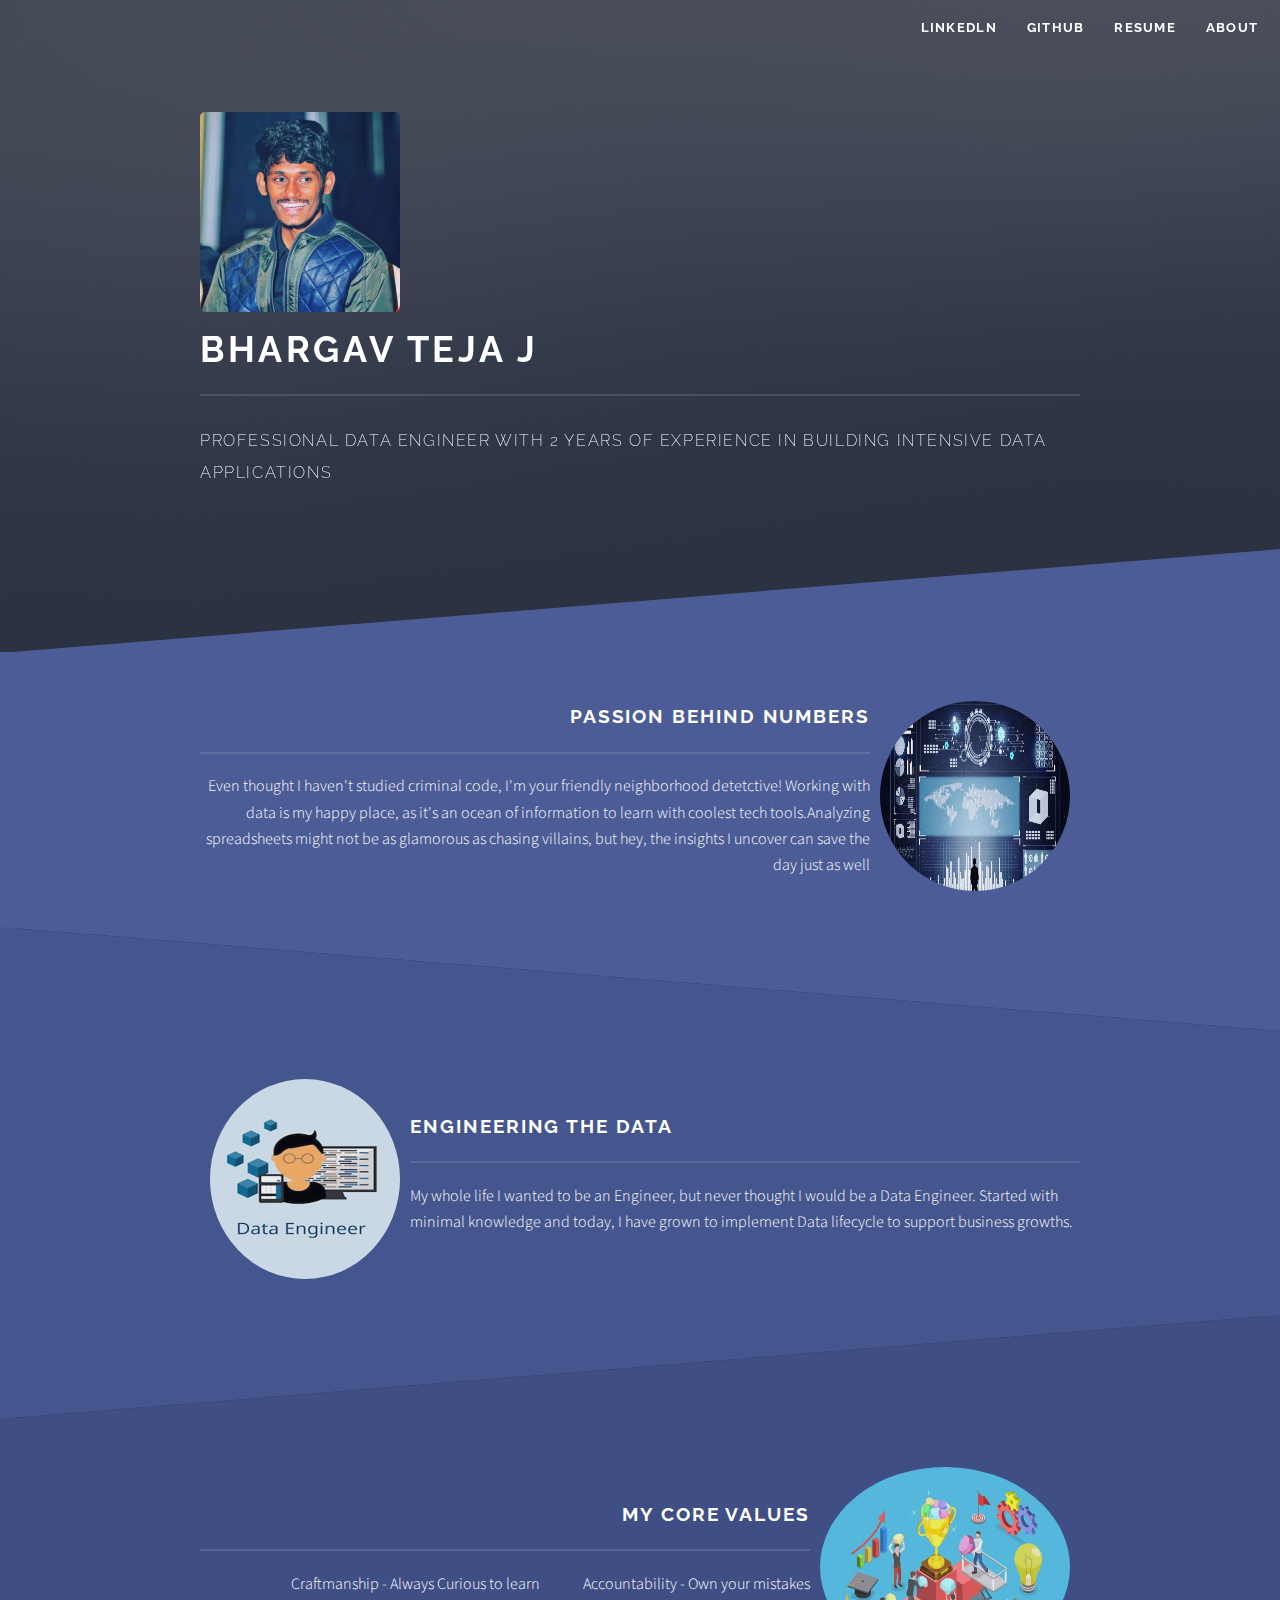
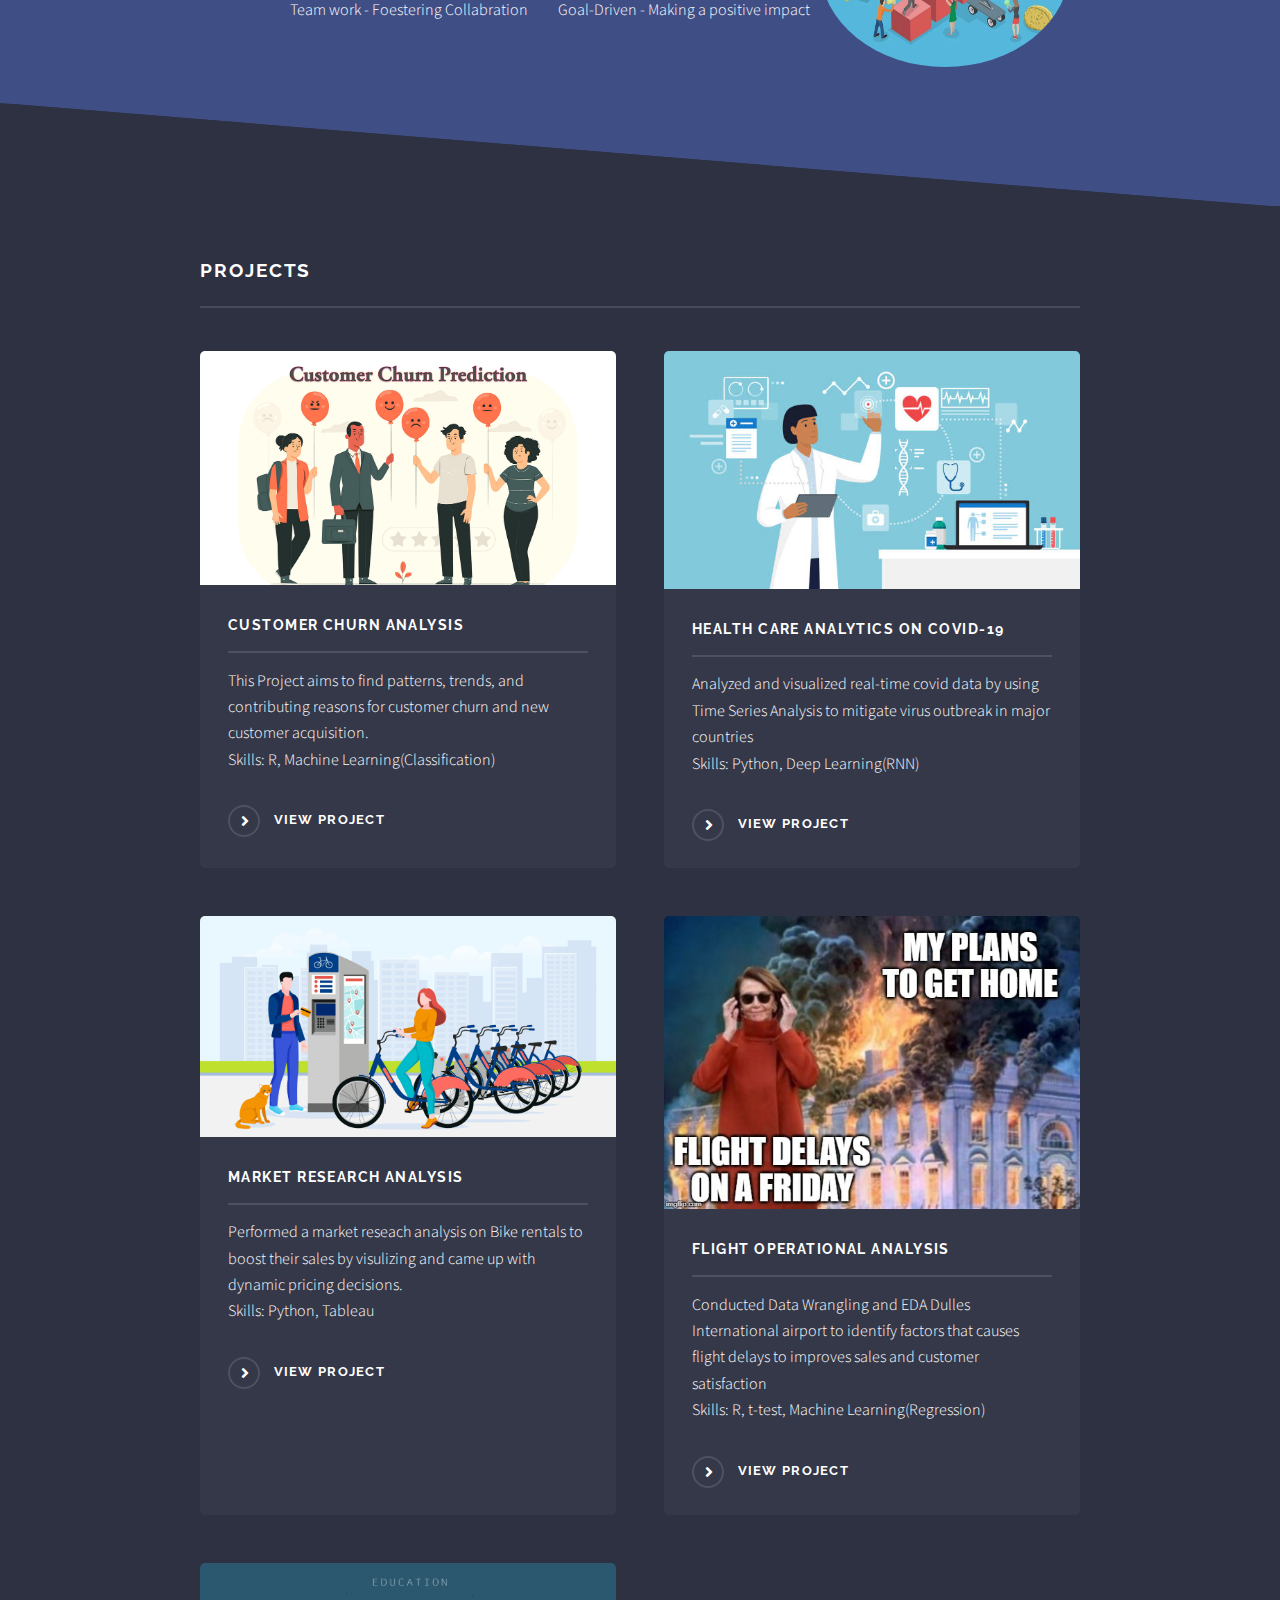
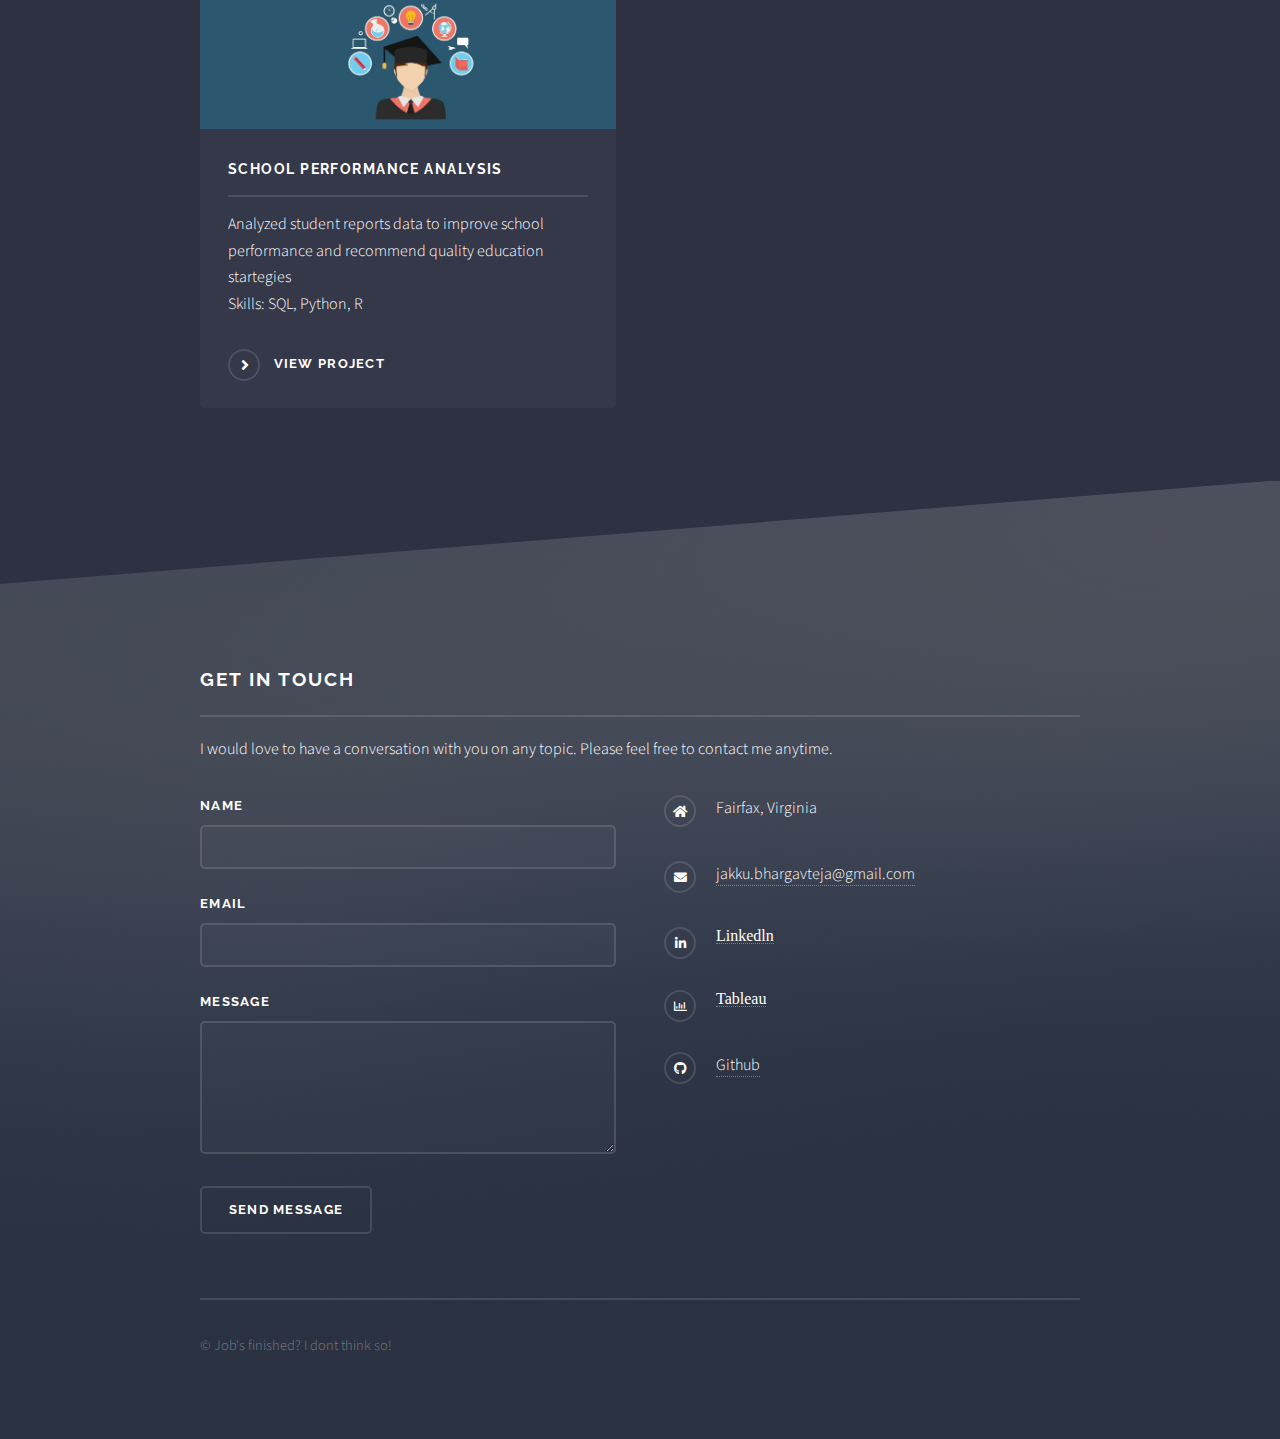
==== commit 7404dd0e: "Added new resume, linkedln, github" ====
--- a/index.html
+++ b/index.html
@@ -21,7 +21,9 @@
 					<header id="header" class="alt">
 						<h1><a href="index.html">Bhargav's Portfolio</a></h1>
 						<nav>
-							<a href="assets/Files/BhargavTejaJakkuResume_DEE.pdf" download = "BhargavTeja_Resume.pdf">Resume</a>
+							<a href="https://www.linkedin.com/in/bhargavtejajakku/">Linkedln</a>
+							<a href="https://github.com/BhargavJakku">Github</a>
+							<a href="assets/Files/JBT_DE.pdf" download = "BhargavTeja_Resume.pdf">Resume</a>
 							<a href="elements.html">About</a>
 						</nav>
 					</header>
@@ -151,7 +153,7 @@
 						</div>
 					</section>
 
-			</div> -->
+			</div>
 
 		<!-- Scripts -->
 			<script src="assets/js/jquery.min.js"></script>
